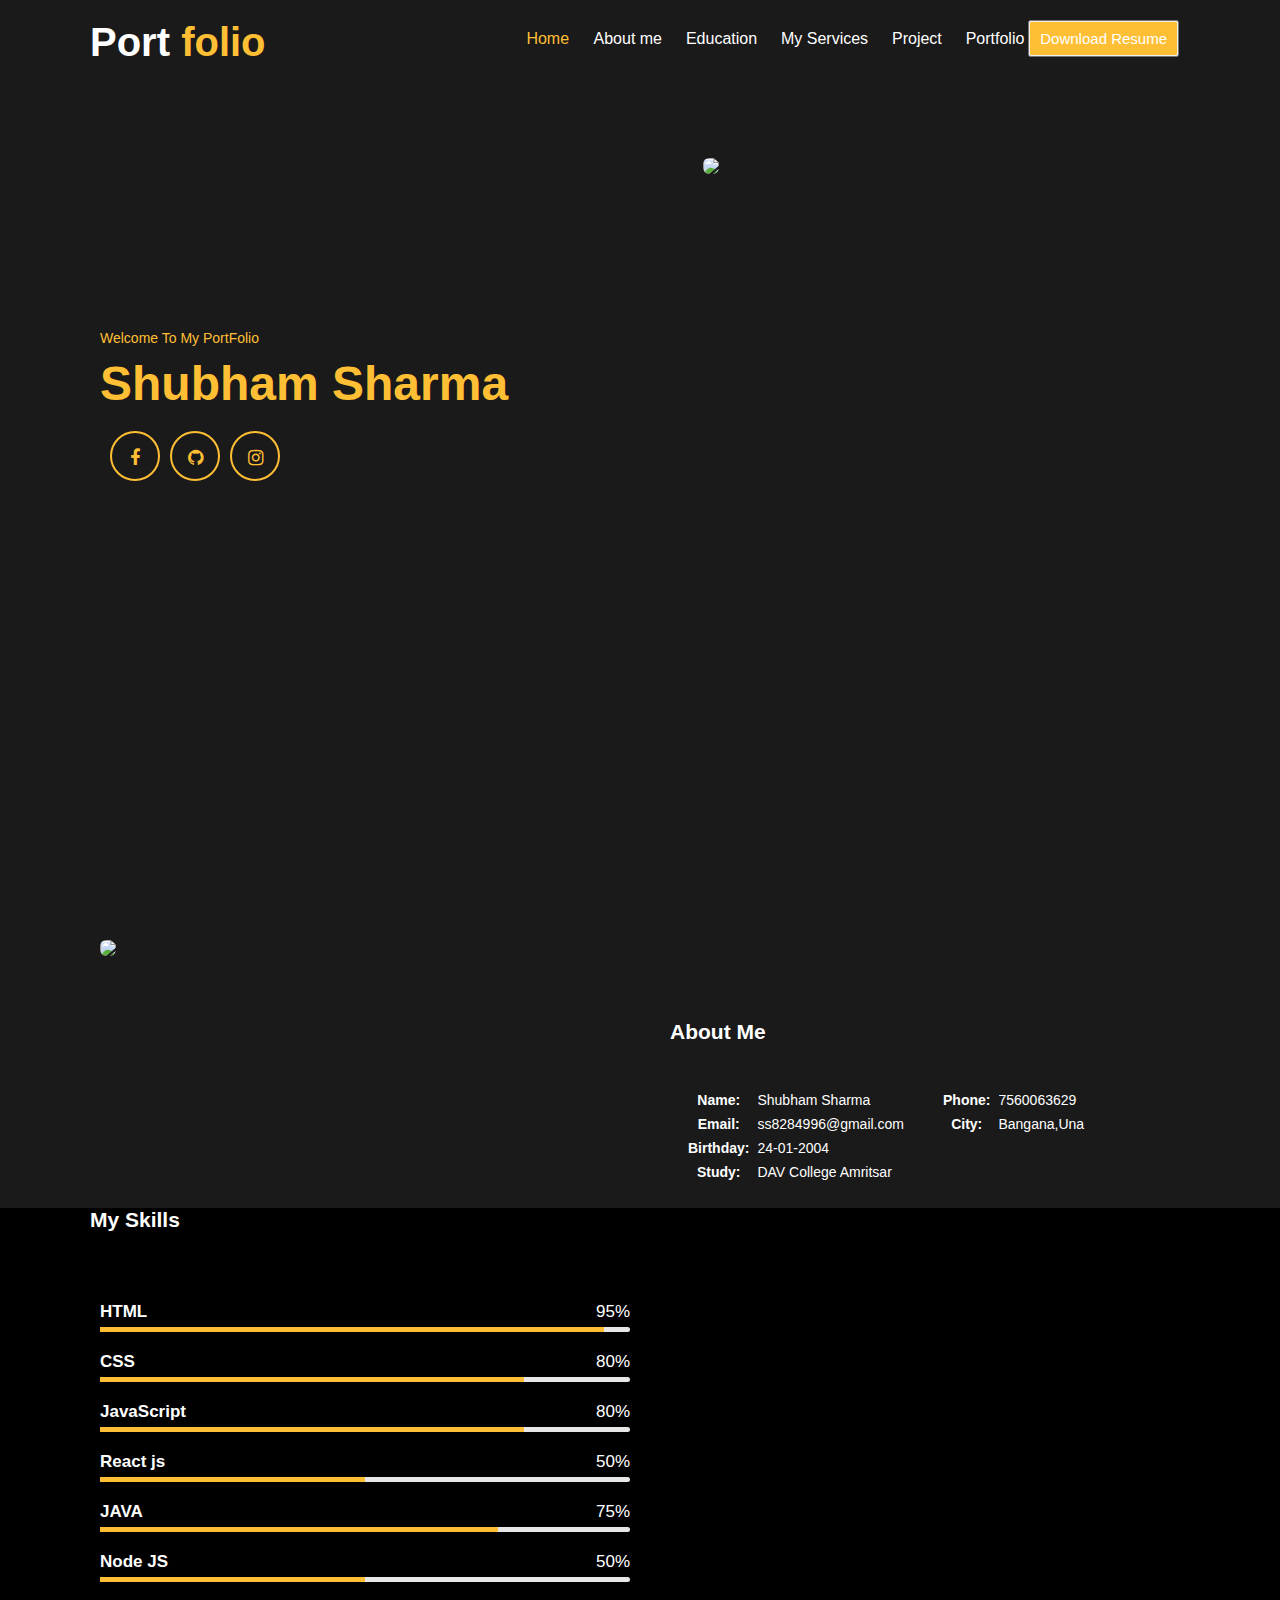
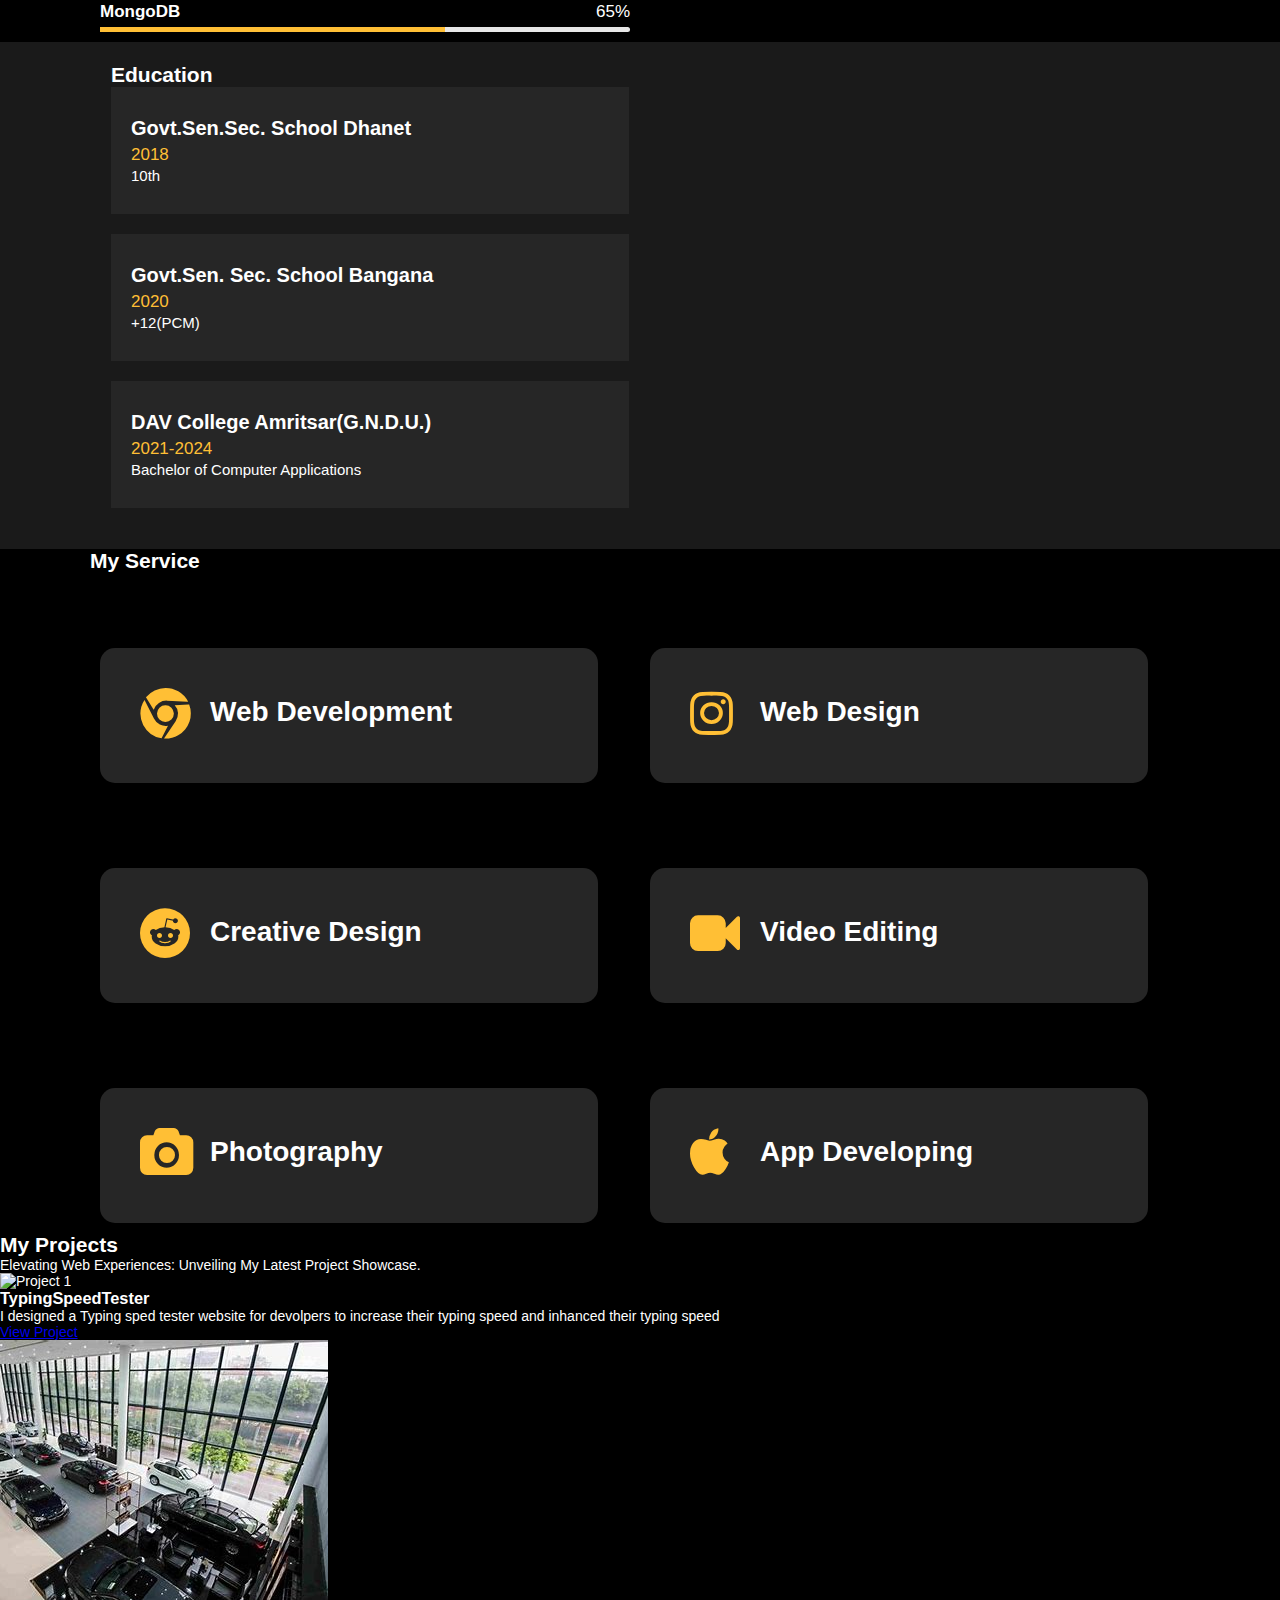
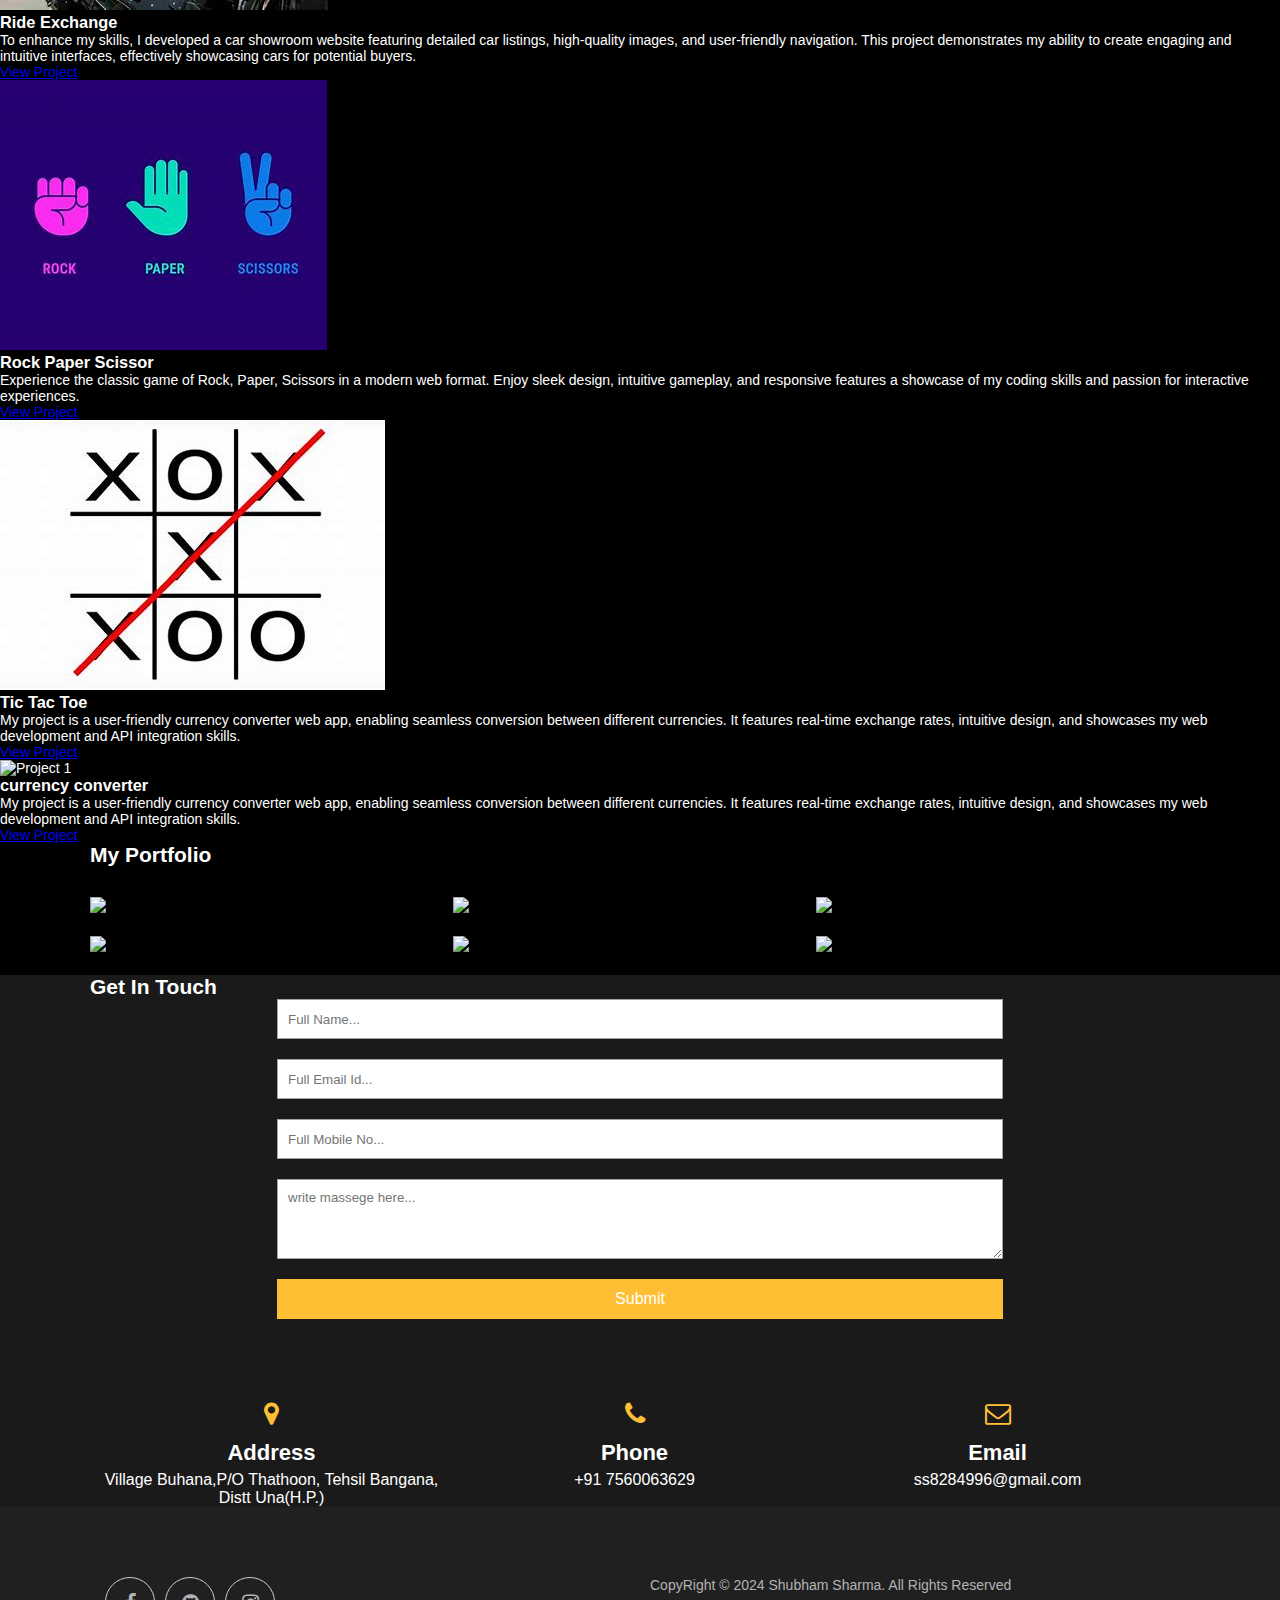
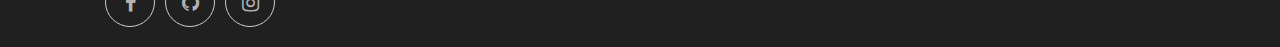
==== index.html @ cc202f61 "Update index.html" ====
<!-----META SECTION----->
 <!DOCTYPE html>
 <html>
 <head>
 <title>Portfolio(shubham sharma)</title>
 <meta charset="utf-8">
 <meta name="viewport" content="width=device-width, initial-scale=1">
 <link rel="stylesheet" href="https://maxcdn.bootstrapcdn.com/font-awesome/4.7.0/css/font-awesome.min.css">
 <link rel="stylesheet" href="style.css">
 <script type="text/javascript"
        src="https://cdn.jsdelivr.net/npm/@emailjs/browser@4/dist/email.min.js">
</script>
<script type="text/javascript">
   (function(){
      emailjs.init({
        publicKey: "ZuqiHqOyB8k1-xT7g",
      });
   })();
</script>
 </head>
 <body>
    <!-----MENU SECTION------>
<div class="main-panel">
    <div class="container">
      <div class="width-33 logo">Port <span class="span-col">folio</span>
      </div>
      <div class="width-66">
        <nav class="navBar">
          <a href="#">
            <span class="span-col">Home</span>
          </a>
          <a class="nav-link" data-target="page1" href="#">About me</a>
          <a class="nav-link" data-target="page2" href="#">Education</a>
          <a class="nav-link" data-target="page5" href="#">My Services</a>
         <a class="nav-link" data-target="page6" href="#">Project</a>
          <a class="nav-link" data-target="page4" href="#">Portfolio</a>
         <button> <a href=".\F:\Picture\My Resume[shubham sharma].pdf" class="download-button" download>Download Resume</a></button>
        </nav>
      </div>
    </div>
    <!------MAIN BANNERR------>
<div class="container ">
    <div class="width-50">
      <div class="banner-section">
        <span class="span-col">Welcome To My PortFolio</span>
     <h1> <span class="span-col">Shubham Sharma</span> </h1>
        
        <a href="https://www.facebook.com/profile.php?id=100023340544667">
            <i class="fa fa-facebook"></i>
          </a>
          <a href="https://github.com/shubhsharma2004">
              <i class="fa fa-github"></i>
          </a>
          <a href="https://www.instagram.com/shubham._.pandit/">
            <i class="fa fa-instagram"></i>
          </a>
      </div>
    </div>
    <div class="width-50">
      <img src="./c:/Users/shubham pandit/OneDrive/Pictures/1718864117754.jpg">
    </div>
  </div>
  </div>
  <!------ABOUT US SECTION------>
<div class="main-section bg-lightgrey">
  <div class="page" id="page3"></div>
    <div class="container">
      <div class="width-50">
        <img src="https://www.hostinger.com/tutorials/wp-content/uploads/sites/2/2022/04/web-developer-portfolio.webp" class="about-img">
      </div>
      <div class="width-50">
        <div class="about-us" id="page1">
          <h2 class="heading-text">About Me</h2>
          <div class="width-50 mt-20">
            <table cellspacing="8" cellpadding="8">
              <tr>
                <th>Name:</th>
                <td>Shubham Sharma</td>
              </tr>
              <tr>
                <th>Email:</th>
                <td> ss8284996@gmail.com</td>
              </tr>
              <tr>
                <th>Birthday:</th>
                <td> 24-01-2004</td>
              </tr>
              <tr>
                <th>Study:</th>
                <td>DAV College Amritsar</td>
              </tr>
            </table>
          </div>
          <div class="width-50 mt-20">
            <table cellspacing="8" cellpadding="8">
              <tr>
                <th>Phone:</th>
                <td> 7560063629</td>
              </tr>
              <tr>
                <th>City:</th>
                <td>Bangana,Una</td>
              </tr>
            </table>
          </div>
        </div>
      </div>
    </div>
  </div>
  <!------SKILL SECTION------>
<div class="main-section">
    <div class="container">
      <h2 class="heading-text">My Skills</h2>
      <div class="width-50">
        <div class="skill">
          <b>HTML</b>
          <span>95%</span>
          <div>
            <span style="width:95%"></span>
          </div>
        </div>
        <div class="skill">
          <b>CSS</b>
          <span>80%</span>
          <div>
            <span style="width:80%"></span>
          </div>
        </div>
        <div class="skill">
          <b>JavaScript</b>
          <span>80%</span>
          <div>
            <span style="width:80%"></span>
          </div>
        </div>
        <div class="skill">
          <b>React js</b>
          <span>50%</span>
          <div>
            <span style="width:50%"></span>
          </div>
        </div>
        <div class="skill">
            <b>JAVA</b>
            <span>75%</span>
            <div>
              <span style="width:75%"></span>
            </div>
        </div>
        <div class="skill">
            <b>Node JS</b>
            <span>50%</span>
            <div>
              <span style="width:50%"></span>
            </div>
        </div>
        <div class="skill">
            <b>MongoDB</b>
            <span>65%</span>
            <div>
              <span style="width:65%"></span>
            </div>
      </div>
      </div>
    </div>
  <!------EDUCATION SECTION------>
<div class="main-section bg-lightgrey">
  <div class="page" id="page2"></div>
  <div class="container">
      <div class="edu-exp">
        <h2 class="heading-text">Education</h2>
        <div class="experience-list">
          <div class="experience-content">
            <h2>Govt.Sen.Sec. School Dhanet</h2>
            <h3>2018</h3>
            <p> 10th</p>
          </div>
        </div>
        <div class="experience-list">
          <div class="experience-content">
            <h2>Govt.Sen. Sec. School Bangana</h2>
            <h3>2020</h3>
            <p>+12(PCM)</p>
          </div>
        </div>
        <div class="experience-list">
          <div class="experience-content">
            <h2>DAV College Amritsar(G.N.D.U.)</h2>
            <h3>2021-2024</h3>
            <p>Bachelor of Computer Applications</p>
          </div>
        </div>
          </div>
          </div>
          </div>
  <!------SERVICE SECTION------>
  <div class="main-section">
    <div class="page" id="page5"></div>
    <div class="container">
      <h2 class="heading-text">My Service</h2>
      <div class="width-50">
        <div class="service-list">
          <i class="fa fa-chrome"></i>
          <h3>Web Development</h3>
        </div>
      </div>
      <div class="width-50">
        <div class="service-list">
          <i class="fa fa-instagram"></i>
          <h3>Web Design</h3>
        </div>
      </div>
      <div class="width-50">
        <div class="service-list">
          <i class="fa fa-reddit"></i>
          <h3>Creative Design</h3>
        </div>
      </div>
      <div class="width-50">
        <div class="service-list">
          <i class="fa fa-video-camera"></i>
          <h3>Video Editing</h3>
        </div>
      </div>
      <div class="width-50">
        <div class="service-list">
          <i class="fa fa-camera"></i>
          <h3>Photography</h3>
        </div>
      </div>
      <div class="width-50">
        <div class="service-list">
          <i class="fa fa-apple"></i>
          <h3>App Developing</h3>
        </div>
      </div>
    </div>
  </div>
  </div>
  <!------project------>

  <!-- Project Section Starts -->
  <section id="project">
   <div class="page" id="page6"></div>
    <h2 class="heading">My Projects</h2>
    <div class="section-intro"><p>Elevating Web Experiences: Unveiling My Latest Project Showcase.</p></div>
    <div class="projects-container">
        <div class="project">
            <img src="https://th.bing.com/th/id/OIP.IawGIXGZExxUMV_4w8BwrwHaEL?w=332&h=187&c=7&r=0&o=5&dpr=1.5&pid=1.7" alt="Project 1">
            <div class="project-info">
                <h3>TypingSpeedTester</h3>
                <p>I designed a Typing sped tester website for devolpers to increase their typing speed and inhanced their typing speed</p>
                <a href="https://shubhsharma2004.github.io/TypingSpeedTester/" target="_blank" class="project-link">View Project</a>
              </div>
            </div>
            <div class="project">
                <img src="[data-uri]" alt="Project 1">
                <div class="project-info">
                    <h3>Ride Exchange</h3>
                    <p>To enhance my skills, I developed a car showroom website featuring detailed car listings, high-quality images, and user-friendly navigation. This project demonstrates my ability to create engaging and intuitive interfaces, effectively showcasing cars for potential buyers.</p>
                    <a href="https://shubhsharma2004.github.io/RideExchange/" target="_blank" class="project-link">View Project</a>
                </div>
              </div>  <div class="project">
                <img src="[data-uri]" alt="Project 1">
                <div class="project-info">
                    <h3>Rock Paper Scissor</h3>
                    <p>Experience the classic game of Rock, Paper, Scissors in  a modern web format. Enjoy sleek design, intuitive gameplay, and responsive  features a showcase of my coding skills and passion for interactive experiences.</p>
                    <a href="https://shubhsharma2004.github.io/RockPaperScissors/" target="_blank" class="project-link">View Project</a>
                </div>
            </div>
              <div class="project">
                  <img src=" [data-uri]" alt="Project 1">
                  <div class="project-info">
                      <h3>Tic Tac Toe</h3>
                      <p>My project is a user-friendly currency converter web app, enabling seamless conversion between different currencies. It features real-time exchange rates, intuitive design, and showcases my web development and API integration skills.</p>
                      <a href="https://shubhsharma2004.github.io/TicTacToe/" target="_blank" class="project-link">View Project</a>
                  </div>
                </div>
                <div class="project">
                    <img src="https://th.bing.com/th/id/OIP.S0xZEohm-xW4CZBmjNjY7wHaHa?w=186&h=186&c=7&r=0&o=5&dpr=1.5&pid=1.7" alt="Project 1">
                    <div class="project-info">
                        <h3>currency converter</h3>
                        <p>My project is a user-friendly currency converter web app, enabling seamless conversion between different currencies. It features real-time exchange rates, intuitive design, and showcases my web development and API integration skills.</p>
                        <a href="https://shubhsharma2004.github.io/currencyConerter/" target="_blank" class="project-link">View Project</a>
                    </div>
                </div>
            </div>
        
        </section>
    
  


  <!------PORTFOLIO SECTION------>
<div class="main-section">
   <div class="page" id="page4"></div>
    <div class="container" >
      <h2 class="heading-text">My Portfolio</h2>
      <div class="gallery">
        <div class="width-33">
          <img src="c:\Users\shubham pandit\OneDrive\Pictures\Screenshot 2024-06-19 163931.jpg">
        </div>
        <div class="width-33">
          <img src="c:\Users\shubham pandit\OneDrive\Pictures\Screenshot 2024-06-19 163451.jpg">
        </div>
        <div class="width-33">
          <img src="c:\Users\shubham pandit\OneDrive\Pictures\Screenshot 2024-06-19 162502.jpg">
        </div>
        <div class="width-33">
          <img src="c:\Users\shubham pandit\OneDrive\Pictures\Screenshot 2024-06-19 162410.jpg">
        </div>
        <div class="width-33">
          <img src="c:\Users\shubham pandit\OneDrive\Pictures\Screenshot 2024-06-19 162331.jpg">
        </div>
        <div class="width-33">
          <img src="c:\Users\shubham pandit\OneDrive\Pictures\Screenshot 2024-06-19 164321.jpg">
        </div>
      </div>
    </div>
  </div>
  <!-------------CONTACT US SECTION----------------------->
<div class="main-section contact bg-lightgrey">
    <div class="container">
      <h2 class="heading-text">Get In Touch</h2>
      <div class="width-100">
        <form class="contact-form">
          <input type="text" placeholder="Full Name..." name="name">
          <input  type="email" placeholder="Full Email Id..." name="email">
          <input  type="number" placeholder="Full Mobile No..." name="number">
          <textarea  placeholder="write massege here..." name="massege"></textarea>
          <button  type="submit">Submit</button>
        </form>
      </div>
      <div class="width-33">
        <h3>
          <i class="fa fa-map-marker"></i>
        </h3>
        <h4>Address</h4>
        <p> Village Buhana,P/O Thathoon, Tehsil Bangana, Distt Una(H.P.)</p>
      </div>
      <div class="width-33">
        <h3>
          <i class="fa fa-phone"> </i>
        </h3>
        <h4>Phone</h4>
        <p>+91 7560063629</p>
      </div>
      <div class="width-33">
        <h3>
          <i class="fa fa-envelope-o"></i>
        </h3>
        <h4>Email</h4>
        <p>ss8284996@gmail.com</p> 
      </div>
    </div>
  </div>
  <!------FOOTER SECTION------>
<div class="footer">
    <div class="container">
      <div class="footer-sect social-icon width-50">
        <a href="https://www.facebook.com/profile.php?id=100023340544667">
          <i class="fa fa-facebook"></i>
        </a>
        <a href="https://github.com/shubhsharma2004">
            <i class="fa fa-github"></i>
        </a>
        <a href="https://www.instagram.com/shubham._.pandit/">
          <i class="fa fa-instagram"></i>
        </a>
      </div>
      <div class="footer-sect mt-20 width-50">CopyRight © 2024 Shubham Sharma. All Rights Reserved</div>
    </div>
  </div>
  <script src="script.js"></script>

</body>
</html>
---- style.css ----
/*****COMMON CSS SECTION*****/
* {
	box-sizing: border-box;
	margin: 0;
	padding: 0;
	-outline: 0;
	font-family: Roboto, sans-serif, arial;
}
html {
    scroll-behavior: smooth;
}

html, body 
	{
	font-size: 14px;
	font-weight: 400;
	background: #000000;
	color: #fff;
}
.container {
	width: 1100px;
	margin: 0px auto;
	display: table;
}
.width-33 {
	width: 33%;
	float: left;
}
.width-66 {
	width: 66%;
	float: left;
}
/*****MENU SECTION*****/
.main-panel {
	width: 100%;
	float: left;
	padding-top: 20px;
	padding-bottom: 50px;
	height: 100vh;
}

.logo {
	font-size: 40px;
	font-weight: 600;
}

.span-col {
	color: #ffbf35;
}

nav {
	float: right;
}

nav a {
	text-decoration: none;
	font-size: 16px;
	font-weight: 500;
	margin-left: 20px;
	color: white;
}  
    .download-button {
        display: inline-block;
        margin: 0px;
        background-color:  #ffbf35;
        color: black 80%;
        padding: 8px 10px;
        text-decoration: none;
        border-radius: 1px;
        border: none;
        font-size:15px;
        cursor: pointer;
        transition: background-color 0.3s ease;
    }

    .download-button:hover {
        background-color: #c70404;
    }

    .download-button a {
        color: black 80%;
        text-decoration: none;
    }

/*****Main BANNER*****/
.width-50 {
    width: 50%;
    float: left;
    padding: 10px;
	margin-top: 30px;
}

.width-50 img {
    width: 100%;
    border-radius: 40%;

}
.banner-section {
	width: 100%;
	float: left;
	margin-top: 25vh;
}
.banner-section h1 {
	font-size: 48px;
	margin-top: 10px;
	font-weight: bolder;
}
.banner-section h2 {
	font-size: 20px;
	line-height: 25px;
	margin-top: 10px;
	font-weight: 400;
}
.banner-section a {
	float: left;
	text-decoration: none;
	font-size: 18px;
	margin-top: 20px;
	border-radius: 50%;
	text-align: center;
	border: 2px solid #ffbf35;
	color: #ffbf35;
	margin-left: 10px;
	height: 50px;
	width: 50px;
	line-height: 50px;
}
/*BANNER IMAGE*****/
.main-panel img {
	margin-top: 10%;
	width: 100%;
	margin-left: 10%;
}
/*****SKILL SECTION*****/
.skill {
	margin-top: 30px;
	font-size: 17px;
}

.skill span {
	float: right;
}

.skill div {
	width: 100%;
	float: left;
	margin-top: 5px;
	background: #e7e7e7;
	border-radius: 10px;
}

.skill div span {
	background: #ffbf35;
	height: 5px;
	float: left;
}

div[role="progressbar"] {
	color: #ffbf35;
	margin-left: 50px;
	margin-bottom: 20px;
	width: 100px;
	;
	height: 100px;
	;
	border-radius: 50%;

	place-items: center;
	display: grid;

	--pgPercentage: var(--value);
	background: radial-gradient(closest-side, black 80%, transparent 0 99.9%, black 0),
		conic-gradient(#ffbf35 calc(var(--pgPercentage) * 1%), #ffe6af 0);

}
/*****EXPERIENCE SECTION*****/
.bg-lightgrey {
	background-color: #1a1a1a;
}
.edu-exp {
	padding: 10px 0px;
	width: 48%;
	margin: 1%;
	float: left;
	padding-left: 10px;
}
.experience-list {
	width: 100%;
	float: left;
	padding: 30px 10px;
	background: #262626;
	margin-bottom: 20px;
}
.experience-content {
	width: 100%;
	float: left;
	margin-left: 10px;
}
.experience-content h2 {

	font-weight: 600;
	margin-bottom: 5px;
	font-size: 20px;
}
.experience-content h3 {
	color: #ffbf35;
	font-weight: 500;
	margin-bottom: 2px;
	font-size: 17px;
}
.experience-content p {
	font-size: 15px;
}
/*SERVICE SECTION*/
.service-list {
	padding: 40px;
	margin-top: 35px;
	background: #262626;
	border-radius: 15px;
	width: 94%;
	float: left;
}

.service-list i {
	font-size: 50px;
	color: #ffbf35;
	width: 70px;
	float: left;
}

.service-list h3 {
	font-size: 28px;
	margin-top: 8px;
	margin-bottom: 15px;
}

.service-list p {
	font-size: 15px;
	line-height: 25px;
}
/*PORTFOLIO SECTION*/
.gallery {
	width: 100%;
	float: left;
	margin-top: 30px;
}
.gallery img {
	height: auto;
	width: 95%;
	margin-bottom: 20px;
}
/*CONTACT US SECTION*/
.contact form {
	width: 66%;
	margin: 0px auto;
}
.contact input,
textarea {
	width: 100%;
	float: left;
	margin-bottom: 20px;
	height: 40px;
	padding: 10px;
	border: 1px solid #a1a1a1;
}
.contact textarea {
	height: 80px;
}
.contact button {
	width: 100%;
	float: left;
	margin-bottom: 20px;
	height: 40px;
	padding: 10px;
	background: #ffbf35;
	color: #fff;
	border: none;
	font-size: 16px;
}
.contact h3 {
	font-size: 26px;
	text-align: center;
	margin-top: 60px;
	color: #ffbf35;
}
.contact h4 {
	font-size: 22px;
	text-align: center;
	margin-top: 10px;
}
.contact p {
	text-align: center;
	font-size: 16px;
	margin-top: 5px;
}
/*****FOOTER SECTION*****/
.footer {
	background-color: #202020;
	padding: 30px 0px 10px 0px;
	width: 100%;
	float: left;
}
.footer-sect {
	color: #b3b3b3;
}
.footer-sect a {
	color: #b3b3b3;
	margin-left: 5px;
	text-decoration: none;
	font-size: 18px;
	text-align: center;
}
.social-icon a i {
	width: 50px;
	height: 50px;
	border: 1px solid #cdcdcd;
	line-height: 50px;
	font-size: 20px;
	border-radius: 50%;
}
.page {
	display: none;
}
.page.active {
	display: block;
}
.navbar {
	display: flex;
	gap: 10px;
}
nav .navbar a {
	cursor: pointer;
	text-decoration: none;
	padding: 10px;
	background-color: #ddd;
	border: 1px solid #ccc;
}
.about-us{
	margin-top: 80px;
	margin-left: 20px;
}
  @media(max-width:700px){
    html{
        font-size: 48%;
    }
}
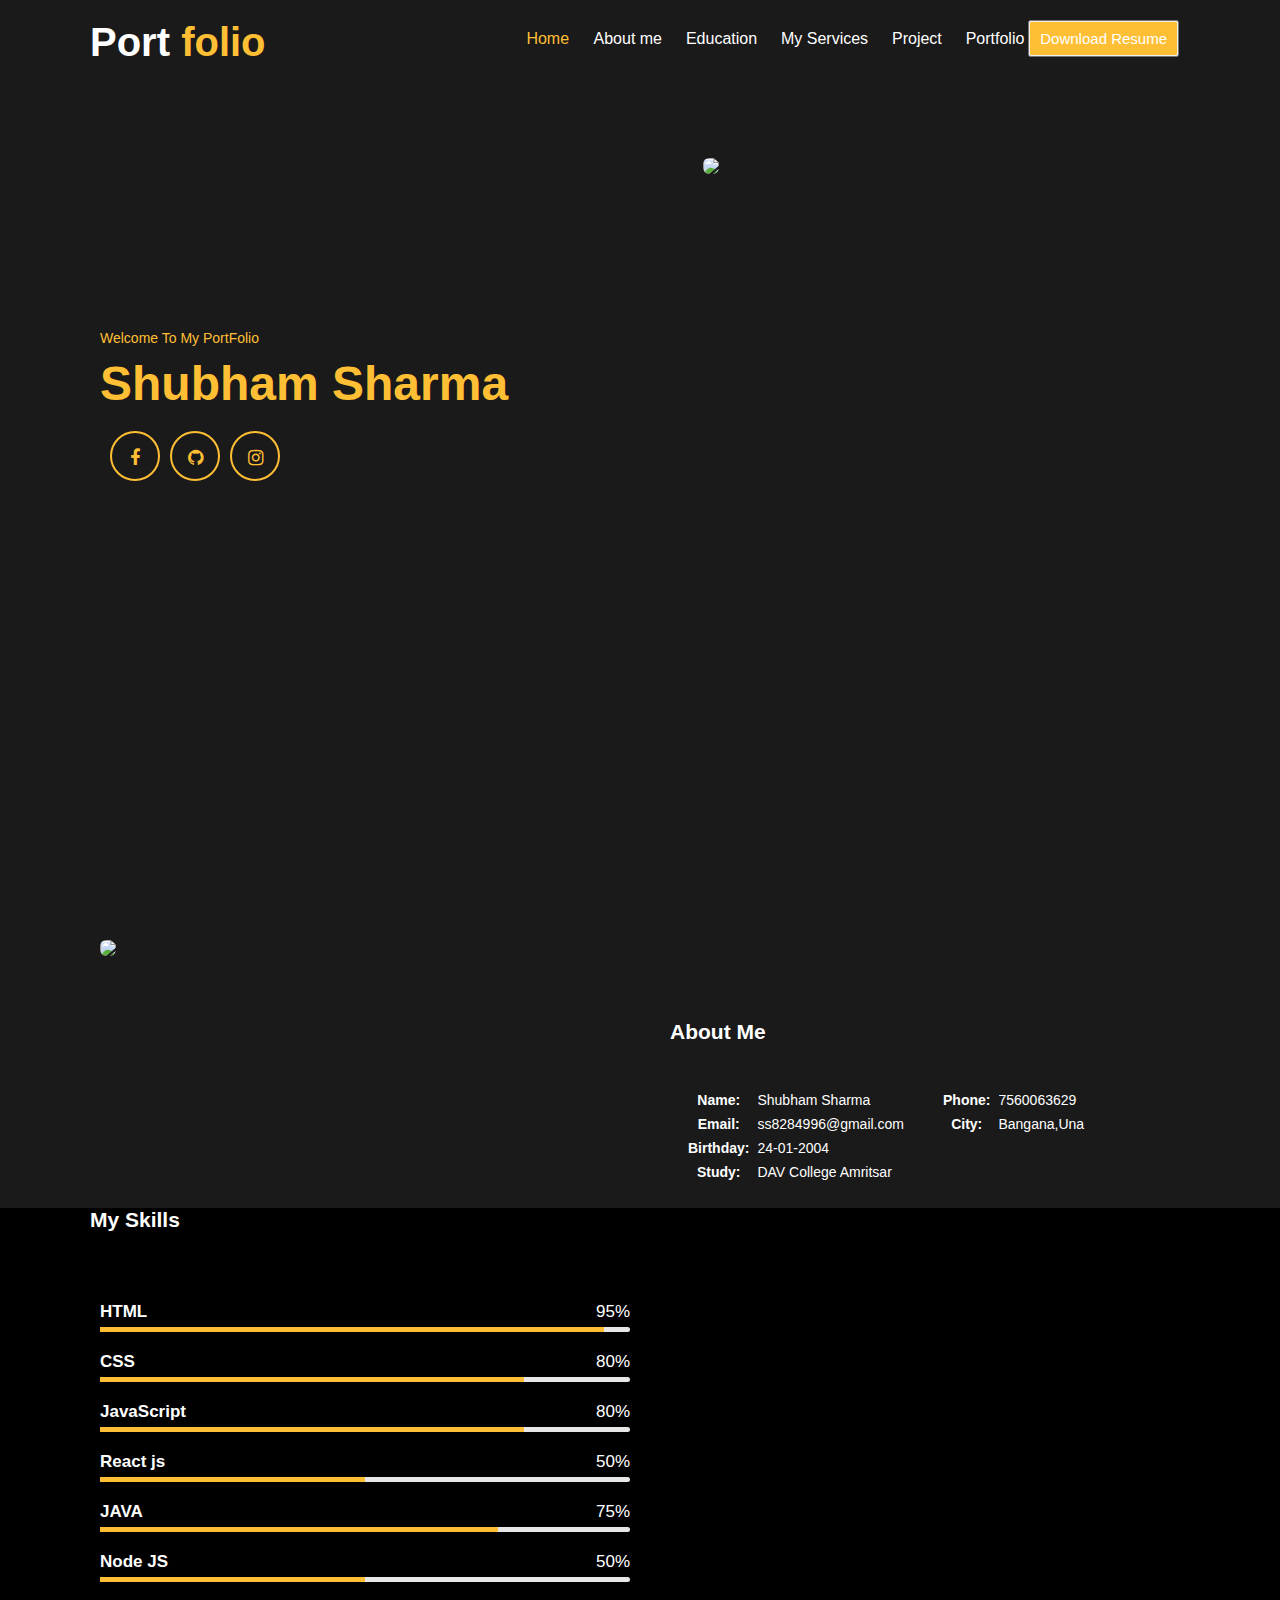
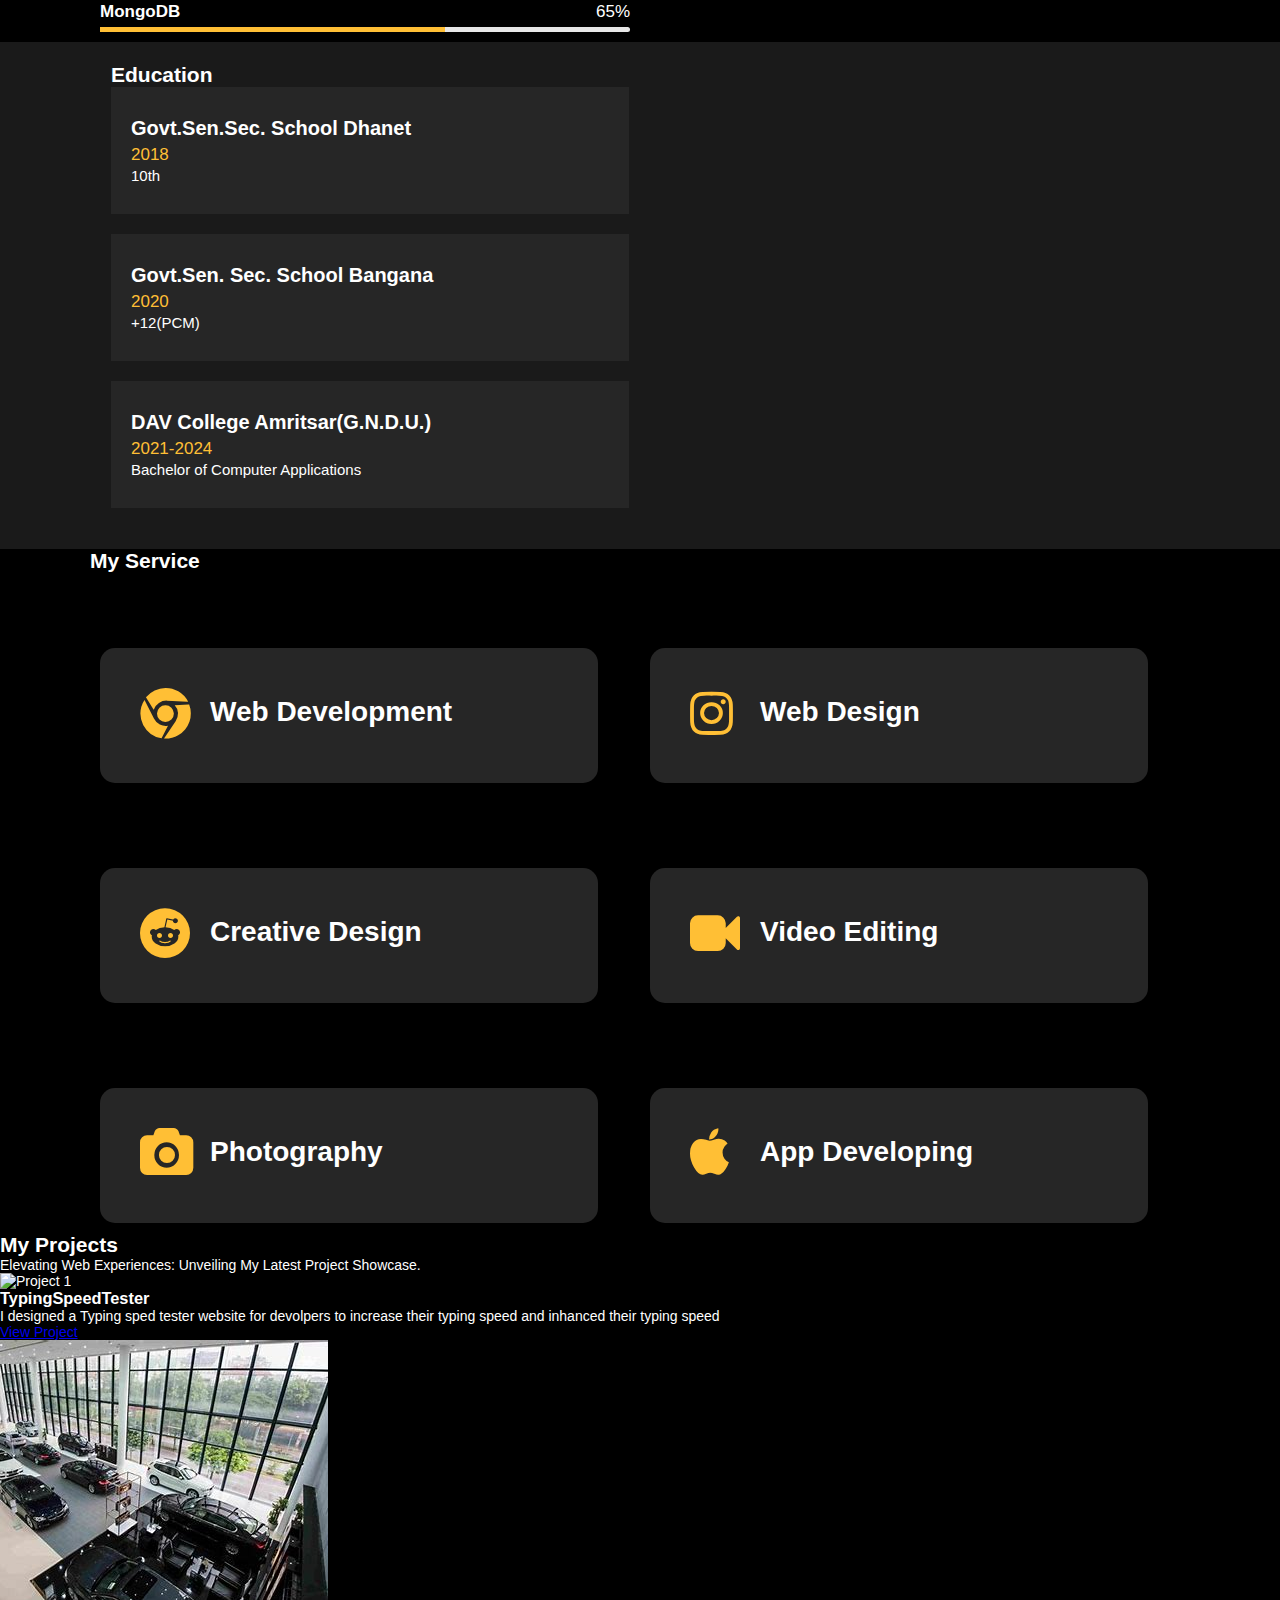
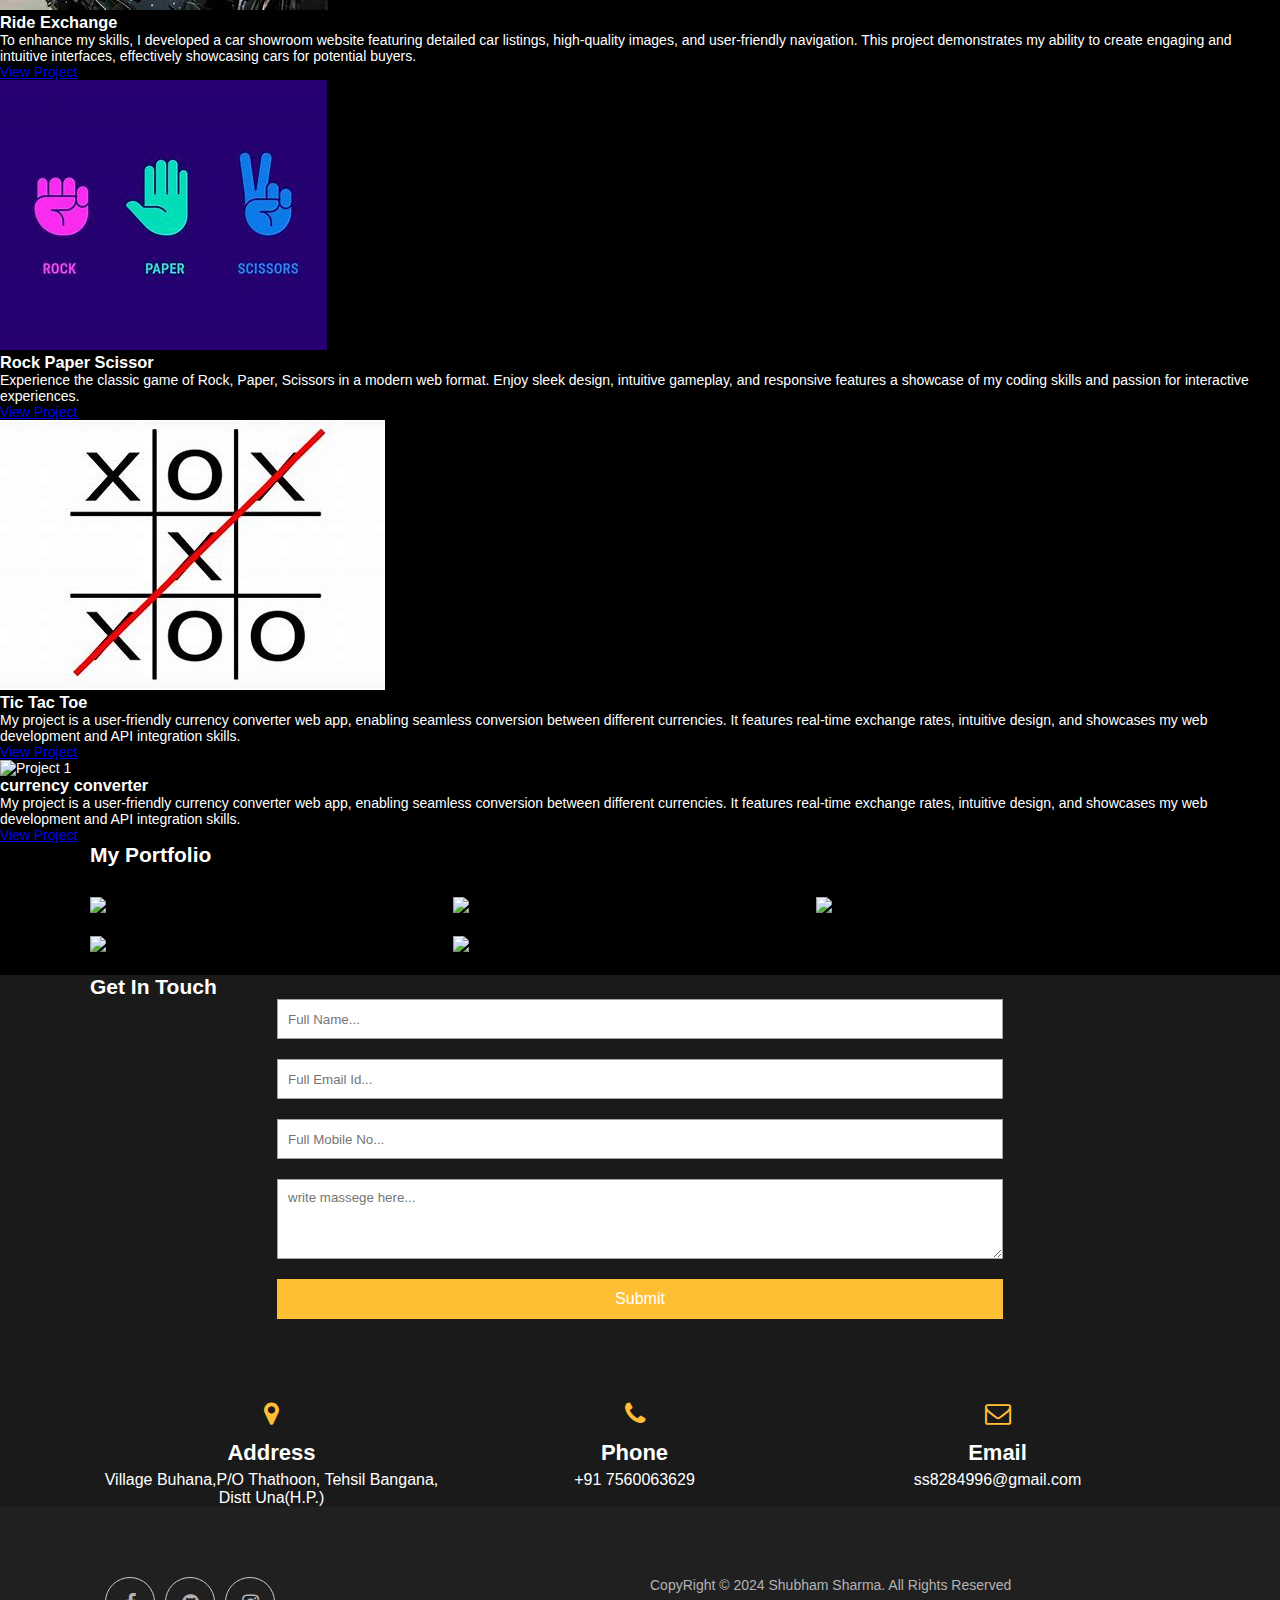
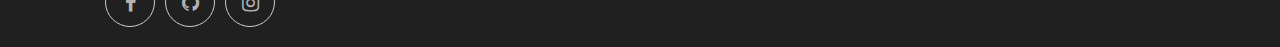
==== commit 3d6c6013: "Update index.html" ====
--- a/index.html
+++ b/index.html
@@ -34,7 +34,7 @@
           <a class="nav-link" data-target="page5" href="#">My Services</a>
          <a class="nav-link" data-target="page6" href="#">Project</a>
           <a class="nav-link" data-target="page4" href="#">Portfolio</a>
-         <button> <a href=".\F:\Picture\My Resume[shubham sharma].pdf" class="download-button" download>Download Resume</a></button>
+         <button> <a href="resume.docx" class="download-button" download>Download Resume</a></button>
         </nav>
       </div>
     </div>
@@ -57,7 +57,7 @@
       </div>
     </div>
     <div class="width-50">
-      <img src="./c:/Users/shubham pandit/OneDrive/Pictures/1718864117754.jpg">
+     <img src="Images/homeImage.jpg">
     </div>
   </div>
   </div>
@@ -298,22 +298,19 @@
       <h2 class="heading-text">My Portfolio</h2>
       <div class="gallery">
         <div class="width-33">
-          <img src="c:\Users\shubham pandit\OneDrive\Pictures\Screenshot 2024-06-19 163931.jpg">
-        </div>
-        <div class="width-33">
-          <img src="c:\Users\shubham pandit\OneDrive\Pictures\Screenshot 2024-06-19 163451.jpg">
-        </div>
-        <div class="width-33">
-          <img src="c:\Users\shubham pandit\OneDrive\Pictures\Screenshot 2024-06-19 162502.jpg">
-        </div>
-        <div class="width-33">
-          <img src="c:\Users\shubham pandit\OneDrive\Pictures\Screenshot 2024-06-19 162410.jpg">
-        </div>
-        <div class="width-33">
-          <img src="c:\Users\shubham pandit\OneDrive\Pictures\Screenshot 2024-06-19 162331.jpg">
-        </div>
-        <div class="width-33">
-          <img src="c:\Users\shubham pandit\OneDrive\Pictures\Screenshot 2024-06-19 164321.jpg">
+          <img src="/Images/img1.jpg">
+        </div>
+        <div class="width-33">
+          <img src="/Images/img2.jpg">
+        </div>
+        <div class="width-33">
+        <img src="/Images/img3.jpg">
+        </div>
+        <div class="width-33">
+          <img src="/Images/img4.jpg">
+        </div>
+        <div class="width-33">
+          <img src="/Images/img5.jpg">
         </div>
       </div>
     </div>
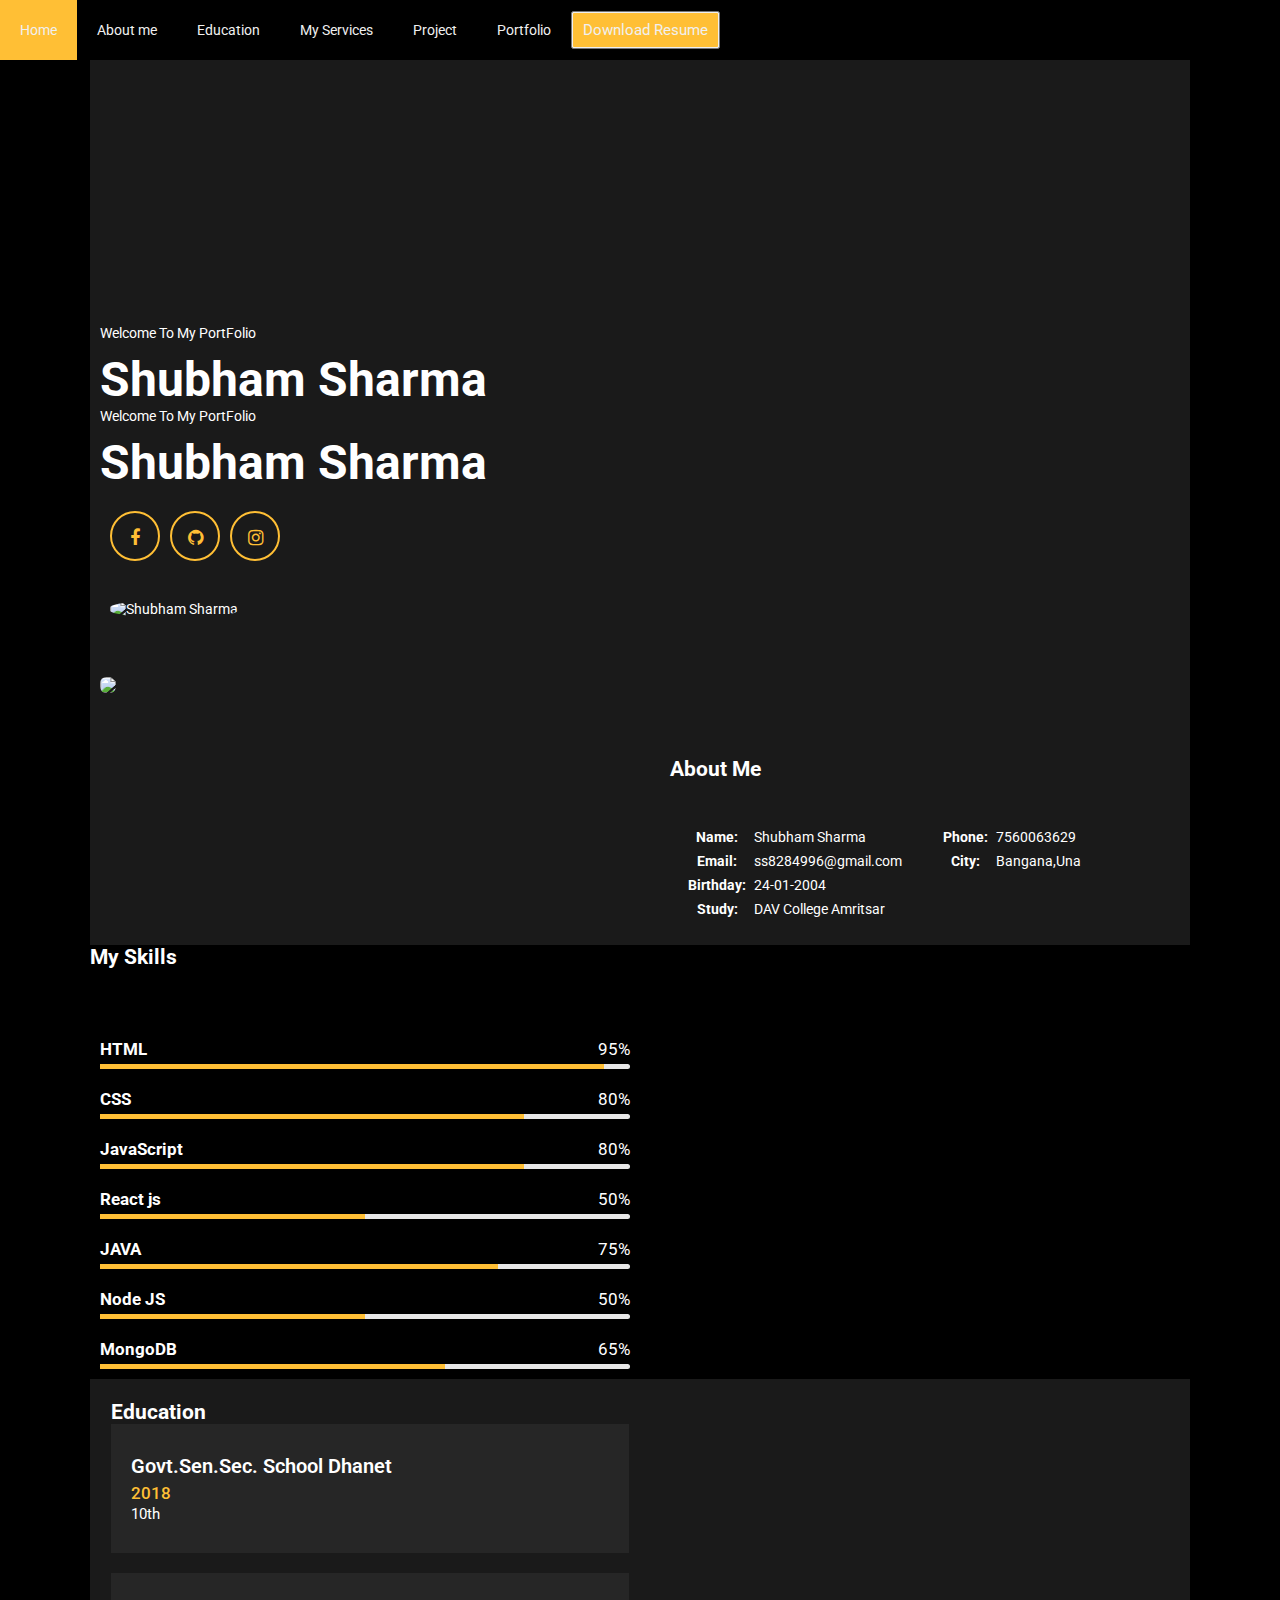
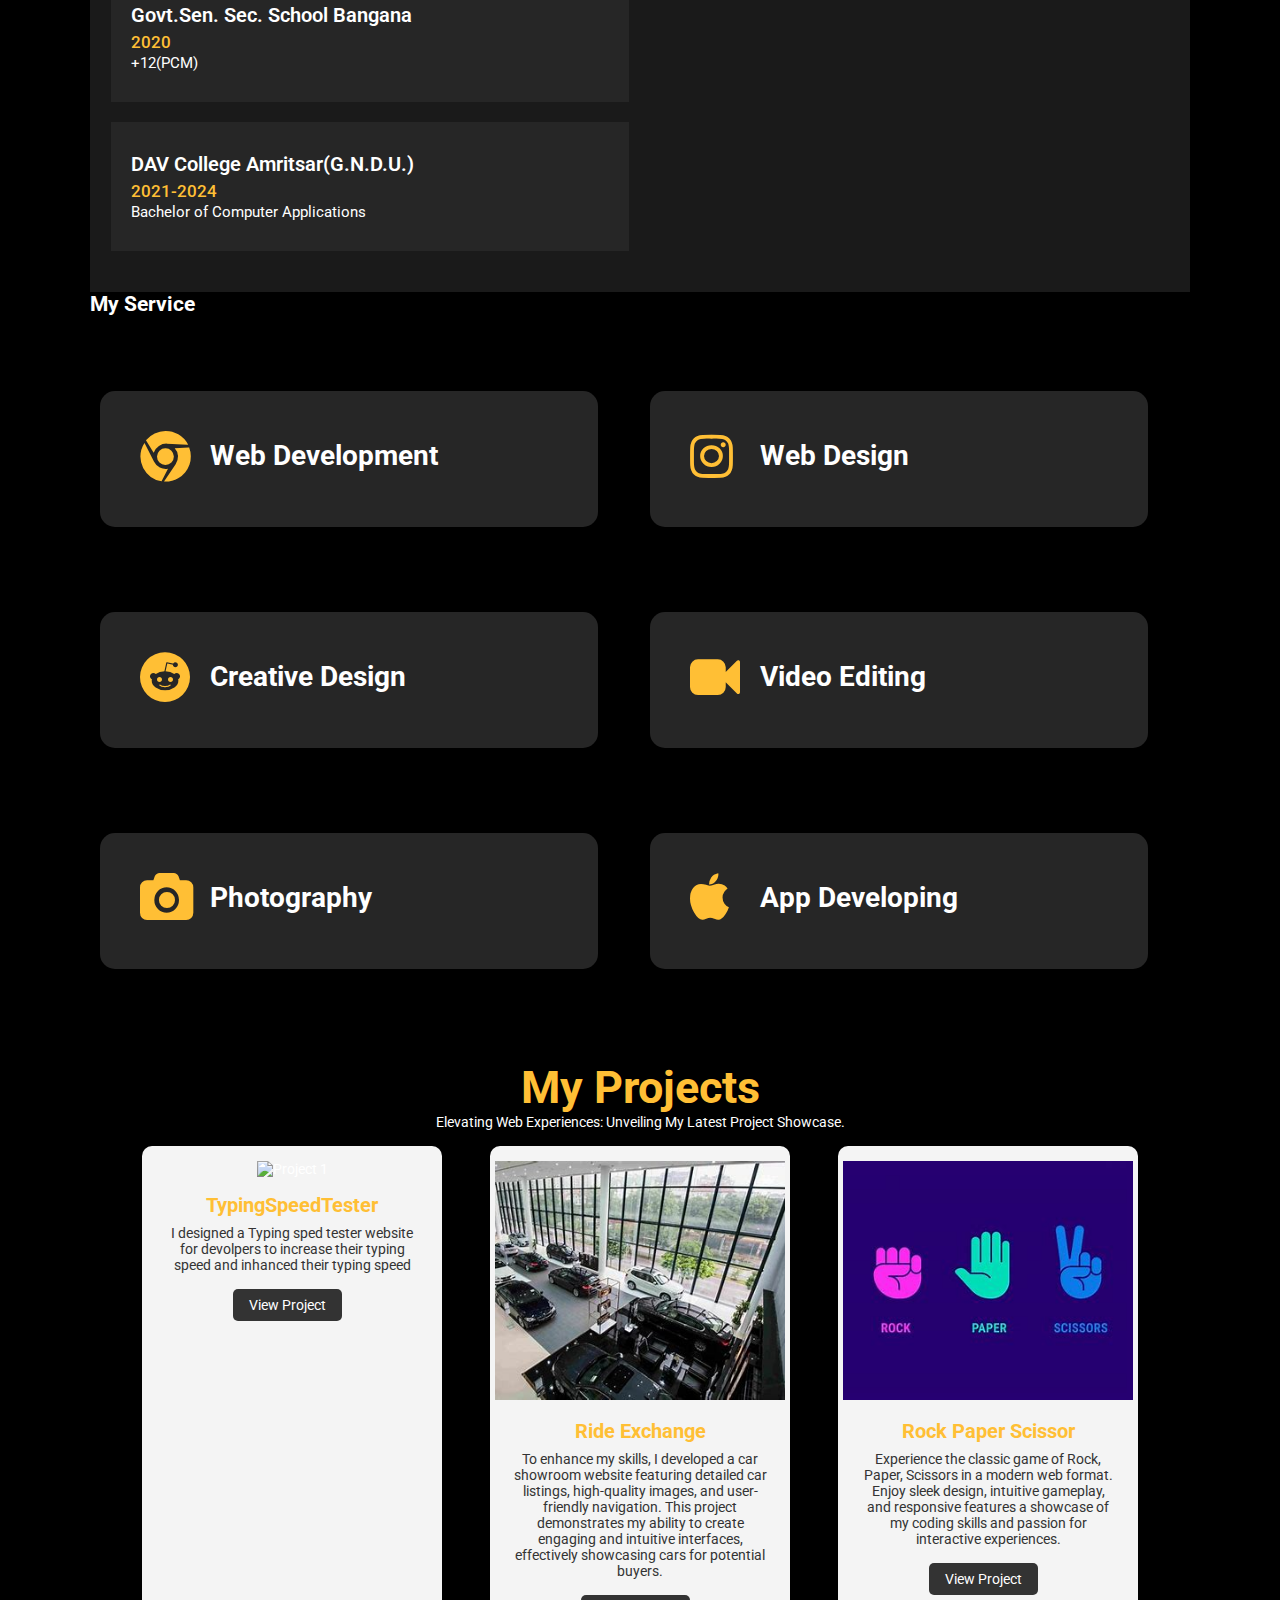
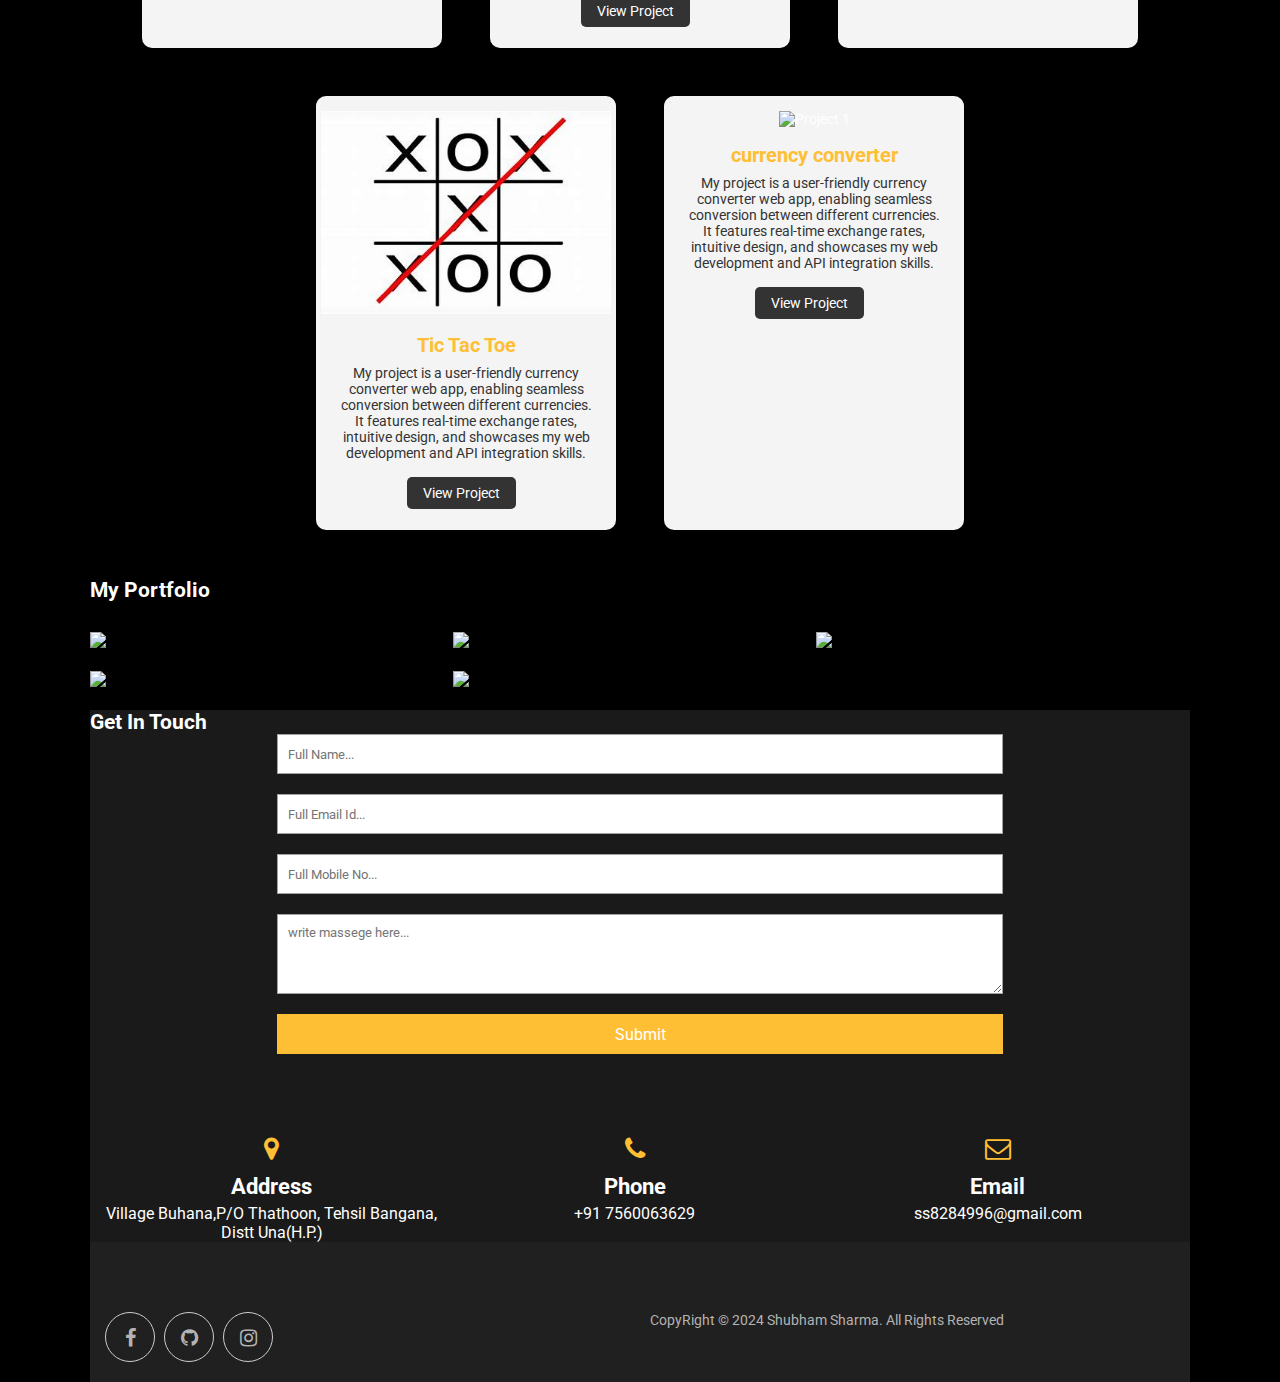
==== commit 670738f4: "Update index.html" ====
--- a/index.html
+++ b/index.html
@@ -2,7 +2,8 @@
  <!DOCTYPE html>
  <html>
  <head>
- <title>Portfolio(shubham sharma)</title>
+ <title>Shubham Sharma</title>
+ <link rel="icon" href="Images/resume.png" type="image/x-icon">
  <meta charset="utf-8">
  <meta name="viewport" content="width=device-width, initial-scale=1">
  <link rel="stylesheet" href="https://maxcdn.bootstrapcdn.com/font-awesome/4.7.0/css/font-awesome.min.css">
@@ -20,47 +21,49 @@
  </head>
  <body>
     <!-----MENU SECTION------>
-<div class="main-panel">
-    <div class="container">
-      <div class="width-33 logo">Port <span class="span-col">folio</span>
-      </div>
-      <div class="width-66">
-        <nav class="navBar">
-          <a href="#">
-            <span class="span-col">Home</span>
-          </a>
+<nav>   
+          <input type="checkbox" id="sidebar-active">
+          <label for="sidebar-active" class="open-sidebar-button">
+            <svg xmlns="http://www.w3.org/2000/svg" height="32px" viewBox="0 -960 960 960" width="32px" fill="#e8eaed"><path d="M120-240v-80h720v80H120Zm0-200v-80h720v80H120Zm0-200v-80h720v80H120Z"/></svg>
+            </label>
+          <label id="overlay" for="sidebar-active"></label>
+          <div class="links-container">
+          <label for="sidebar-active" class="close-sidebar-button">
+            <svg xmlns="http://www.w3.org/2000/svg" height="32px" viewBox="0 -960 960 960" width="32px" fill="#e8eaed"><path d="m256-200-56-56 224-224-224-224 56-56 224 224 224-224 56 56-224 224 224 224-56 56-224-224-224 224Z"/></svg>
+          </label>
+          <a  class="nav-link" href="#" class="home-link">Home </a>
           <a class="nav-link" data-target="page1" href="#">About me</a>
           <a class="nav-link" data-target="page2" href="#">Education</a>
           <a class="nav-link" data-target="page5" href="#">My Services</a>
-         <a class="nav-link" data-target="page6" href="#">Project</a>
+          <a class="nav-link" data-target="page6" href="#">Project</a>
           <a class="nav-link" data-target="page4" href="#">Portfolio</a>
          <button> <a href="resume.docx" class="download-button" download>Download Resume</a></button>
+         </div>
         </nav>
-      </div>
-    </div>
     <!------MAIN BANNERR------>
-<div class="container ">
+ <div class="container ">
     <div class="width-50">
       <div class="banner-section">
         <span class="span-col">Welcome To My PortFolio</span>
      <h1> <span class="span-col">Shubham Sharma</span> </h1>
-        
-        <a href="https://www.facebook.com/profile.php?id=100023340544667">
-            <i class="fa fa-facebook"></i>
-          </a>
-          <a href="https://github.com/shubhsharma2004">
-              <i class="fa fa-github"></i>
-          </a>
-          <a href="https://www.instagram.com/shubham._.pandit/">
-            <i class="fa fa-instagram"></i>
-          </a>
-      </div>
-    </div>
-    <div class="width-50">
-     <img src="Images/homeImage.jpg">
-    </div>
-  </div>
-  </div>
+        <span class="span-col">Welcome To My PortFolio</span>
+        <h1><span class="span-col">Shubham Sharma</span></h1>
+        <div class="social-icons">
+            <a href="https://www.facebook.com/profile.php?id=100023340544667">
+                <i class="fa fa-facebook"></i>
+            </a>
+            <a href="https://github.com/shubhsharma2004">
+                <i class="fa fa-github"></i>
+            </a>
+            <a href="https://www.instagram.com/shubham._.pandit/">
+                <i class="fa fa-instagram"></i>
+            </a>
+        </div>
+    </div>
+    <div class="image-section width-50">
+        <img src="Images/homeImage.jpg" alt="Shubham Sharma">
+    </div>
+</div>
   <!------ABOUT US SECTION------>
 <div class="main-section bg-lightgrey">
   <div class="page" id="page3"></div>
@@ -298,19 +301,19 @@
       <h2 class="heading-text">My Portfolio</h2>
       <div class="gallery">
         <div class="width-33">
-          <img src="/Images/img1.jpg">
-        </div>
-        <div class="width-33">
-          <img src="/Images/img2.jpg">
-        </div>
-        <div class="width-33">
-        <img src="/Images/img3.jpg">
-        </div>
-        <div class="width-33">
-          <img src="/Images/img4.jpg">
-        </div>
-        <div class="width-33">
-          <img src="/Images/img5.jpg">
+          <img src="Images/img1.jpg">
+        </div>
+        <div class="width-33">
+          <img src="Images/img2.jpg">
+        </div>
+        <div class="width-33">
+        <img src="Images/img3.jpg">
+        </div>
+        <div class="width-33">
+          <img src="Images/img4.jpg">
+        </div>
+        <div class="width-33">
+          <img src="Images/img5.jpg">
         </div>
       </div>
     </div>
--- a/style.css
+++ b/style.css
@@ -1,4 +1,10 @@
 /*****COMMON CSS SECTION*****/
+@import url('https://fonts.googleapis.com/css2?family=Roboto:ital,wght@0,100;0,300;0,400;0,500;0,700;0,900;1,100;1,300;1,400;1,500;1,700;1,900&display=swap');
+:root{
+	--color-1:#000000;
+	--text-color:#f0f0f0;
+	--accent-color:#ffbf35;
+}
 * {
 	box-sizing: border-box;
 	margin: 0;
@@ -33,33 +39,54 @@
 /*****MENU SECTION*****/
 .main-panel {
 	width: 100%;
-	float: left;
+	float: right;
 	padding-top: 20px;
 	padding-bottom: 50px;
 	height: 100vh;
 }
-
-.logo {
-	font-size: 40px;
-	font-weight: 600;
-}
-
-.span-col {
+.width-50 {
+    width: 50%;
+    float: left;
+    padding: 10px;
+	margin-top: 30px;
+}
+
+.width-50 img {
+    width: 100%;
+    border-radius: 40%;
+
+}
+.banner-section {
+	width: 100%;
+	float: left;
+	margin-top: 25vh;
+}
+.banner-section h1 {
+	font-size: 48px;
+	margin-top: 10px;
+	font-weight: bolder;
+}
+.banner-section h2 {
+	font-size: 20px;
+	line-height: 25px;
+	margin-top: 10px;
+	font-weight: 400;
+}
+.banner-section a {
+	float: right;
+	text-decoration: none;
+	font-size: 18px;
+	margin-top: 20px;
+	border-radius: 50%;
+	text-align: center;
+	border: 2px solid #ffbf35;
 	color: #ffbf35;
-}
-
-nav {
-	float: right;
-}
-
-nav a {
-	text-decoration: none;
-	font-size: 16px;
-	font-weight: 500;
-	margin-left: 20px;
-	color: white;
-}  
-    .download-button {
+	margin-left: 10px;
+	height: 50px;
+	width: 50px;
+	line-height: 50px;
+}
+ .download-button {
         display: inline-block;
         margin: 0px;
         background-color:  #ffbf35;
@@ -344,4 +371,159 @@
         font-size: 48%;
     }
 }
-  +  
+#project {
+    text-align: center;
+    padding: 2rem 1rem;
+}
+#projects h2 {
+    margin-bottom: 2rem;
+    color: #333;
+}
+.projects-container {
+    display: flex;
+    flex-wrap: wrap;
+    justify-content: center;
+    gap: 1rem;
+}
+.project {
+    background-color: #f4f4f4;
+    border-radius: 10px;
+    box-shadow: 0 2px 5px rgba(0, 0, 0, 0.1);
+    width: 300px;
+    margin: 1rem;
+    overflow: hidden;
+    padding: 5px;
+    transition: transform 0.3s;
+}
+.project img {
+    width: 100%;
+    margin-top: 10px;
+    height: auto;
+}
+.project-info {
+    padding: 1rem;
+    text-align: left;
+}
+.project-info h3 {
+    margin: 0 0 0.5rem 0;
+    color:  #ffbf35;
+    font-size: 20px;
+    text-align: center;
+}
+.project-info p {
+    margin: 0 0 1rem 0;
+    color: #333;
+    text-align: center;
+}
+.project-link {
+    display: inline-block;
+    padding: 0.5rem 1rem;
+    background-color: #333;
+    color: white;
+    margin-left: 70px;
+    text-decoration: none;
+    border-radius: 5px;
+    transition: background-color 0.3s;
+    text-align: center;
+}
+.project-link:hover {
+    background-color: #555;
+}
+.project:hover {
+    transform: translateY(-10px);
+}
+/* Project Section Ends*/
+
+.heading {
+    margin-top: 50px;
+    color:#ffbf35;
+    font-size: 45px;
+}
+.heading {
+    margin-top: 50px;
+    color:#ffbf35;
+    font-size: 45px;
+}
+*{
+	margin:0;
+	padding:0;
+}
+html{
+	font-size:12pt;
+	font-family: popping, 'Segoe UI', Tahoma,sans-serif
+}
+ 
+nav{
+	height:60px;
+	background-color: var(--color-1);
+	display:flex;
+	justify-content: flex-end;
+	align-items:center;
+}
+.links-container{
+	height:100%;
+	width:100%;
+	display:flex;
+	flex-direction: row;
+	align-items: center;
+}
+nav a{
+	height: 100%;
+	padding:0 20px;
+	display:flex;
+	align-items:center;
+    text-decoration: none;
+	color: var(--text-color);
+}
+nav a:hover{
+	background-color: var(--accent-color);
+}
+nav .home-link{
+	margin-right: auto;
+}
+nav svg{
+	fill: var(-text-color);
+}
+#sidebar-active{
+	display: none;
+}
+.open-sidebar-button,.close-sidebar-button{
+	display: none;
+}
+@media(max-width :500px){
+	.links-container{
+		flex-direction:column;
+		align-items:flex-start;
+		position:fixed;
+		top:0;
+		right:-100%;
+		z-index:10;
+		width:300px;
+		background-color: var(--color-1);
+		box-shadow: -5px 0 5px rgba(0, 0, 0, 0.25);
+		transition:1s ease-out;
+	}
+	nav a{
+		box-sizing: border-box;
+		height:auto;
+		width:100%;
+		padding:20px 30px;
+		justify-content: flex-start;
+	}
+	.open-sidebar-button,.close-sidebar-button{
+		padding:20px;
+		display:block;
+	}
+	#sidebar-active:checked ~ .links-container{
+		right: 0;
+	}
+	#sidebar-active:checked~ #overlay{
+		height:100%;
+		width:100%;
+		position:fixed;
+		top:0;
+		left:0;
+		z-index:9;
+	}
+}
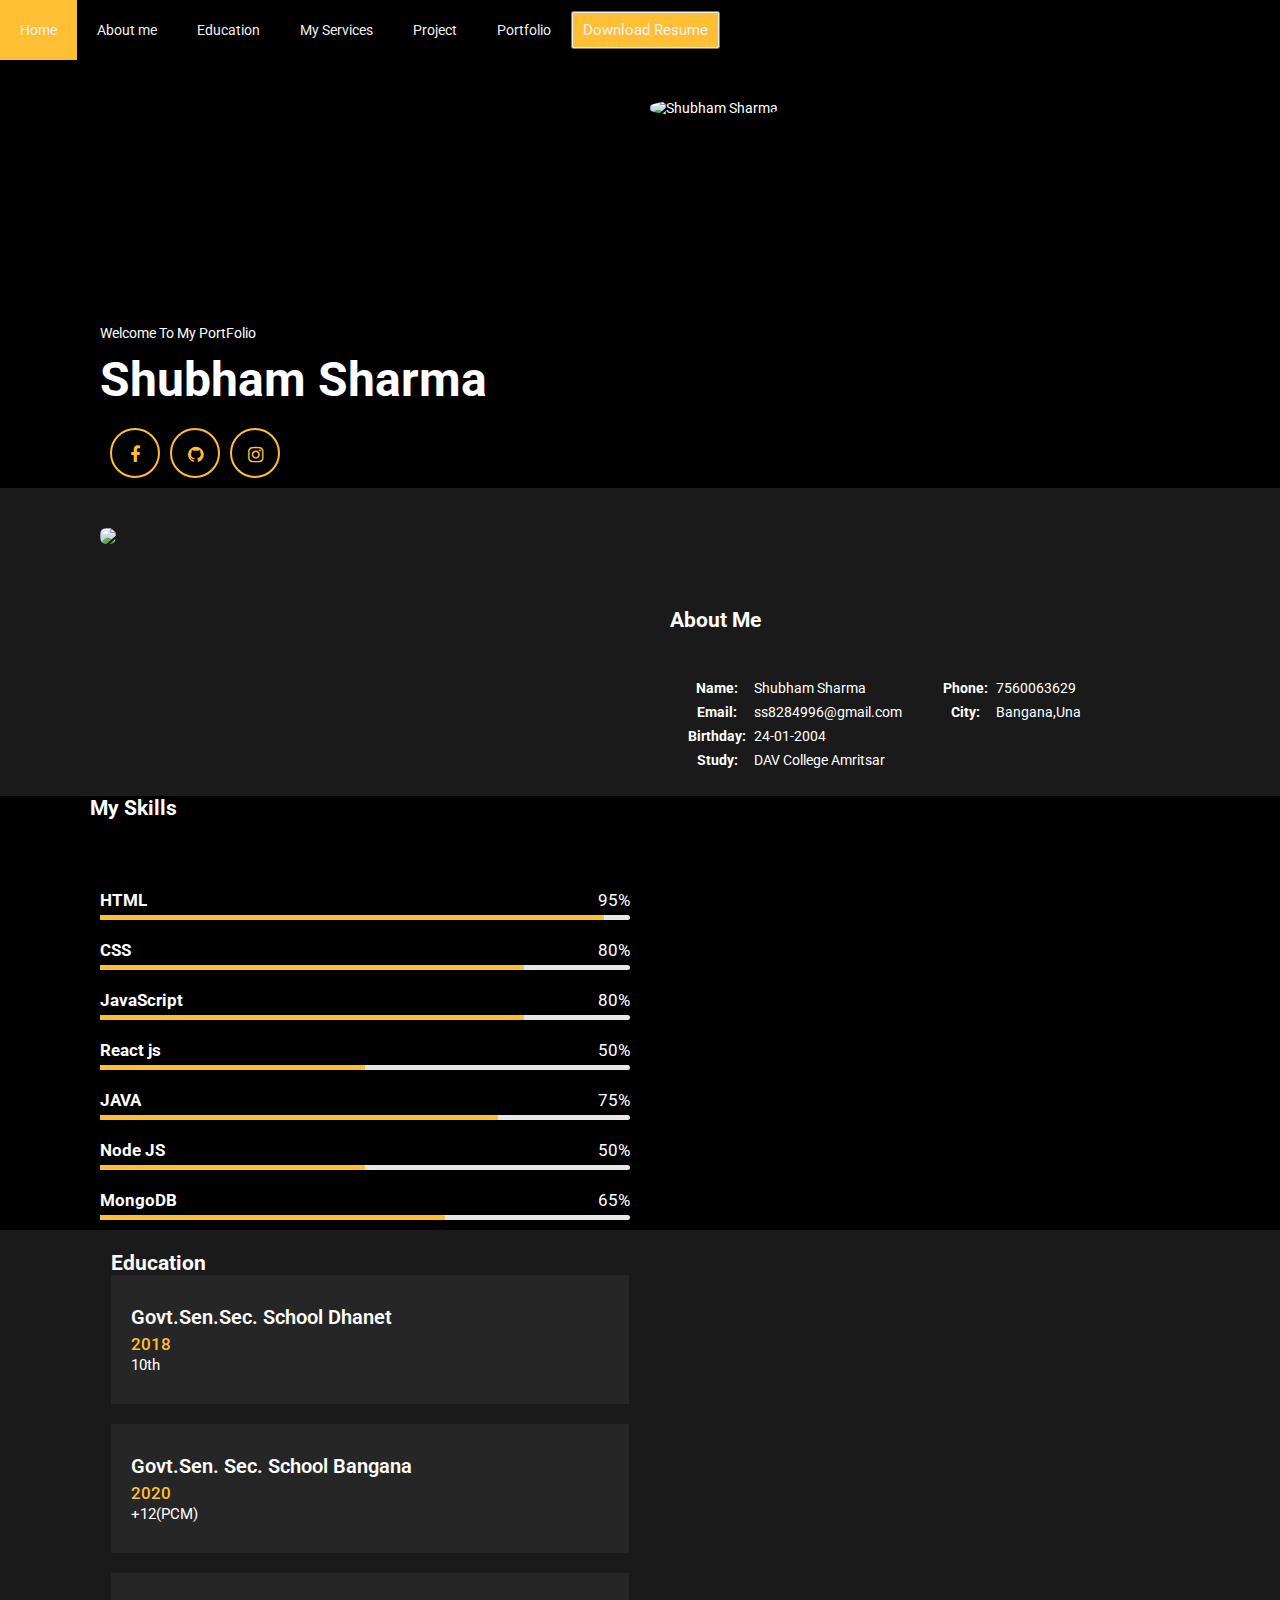
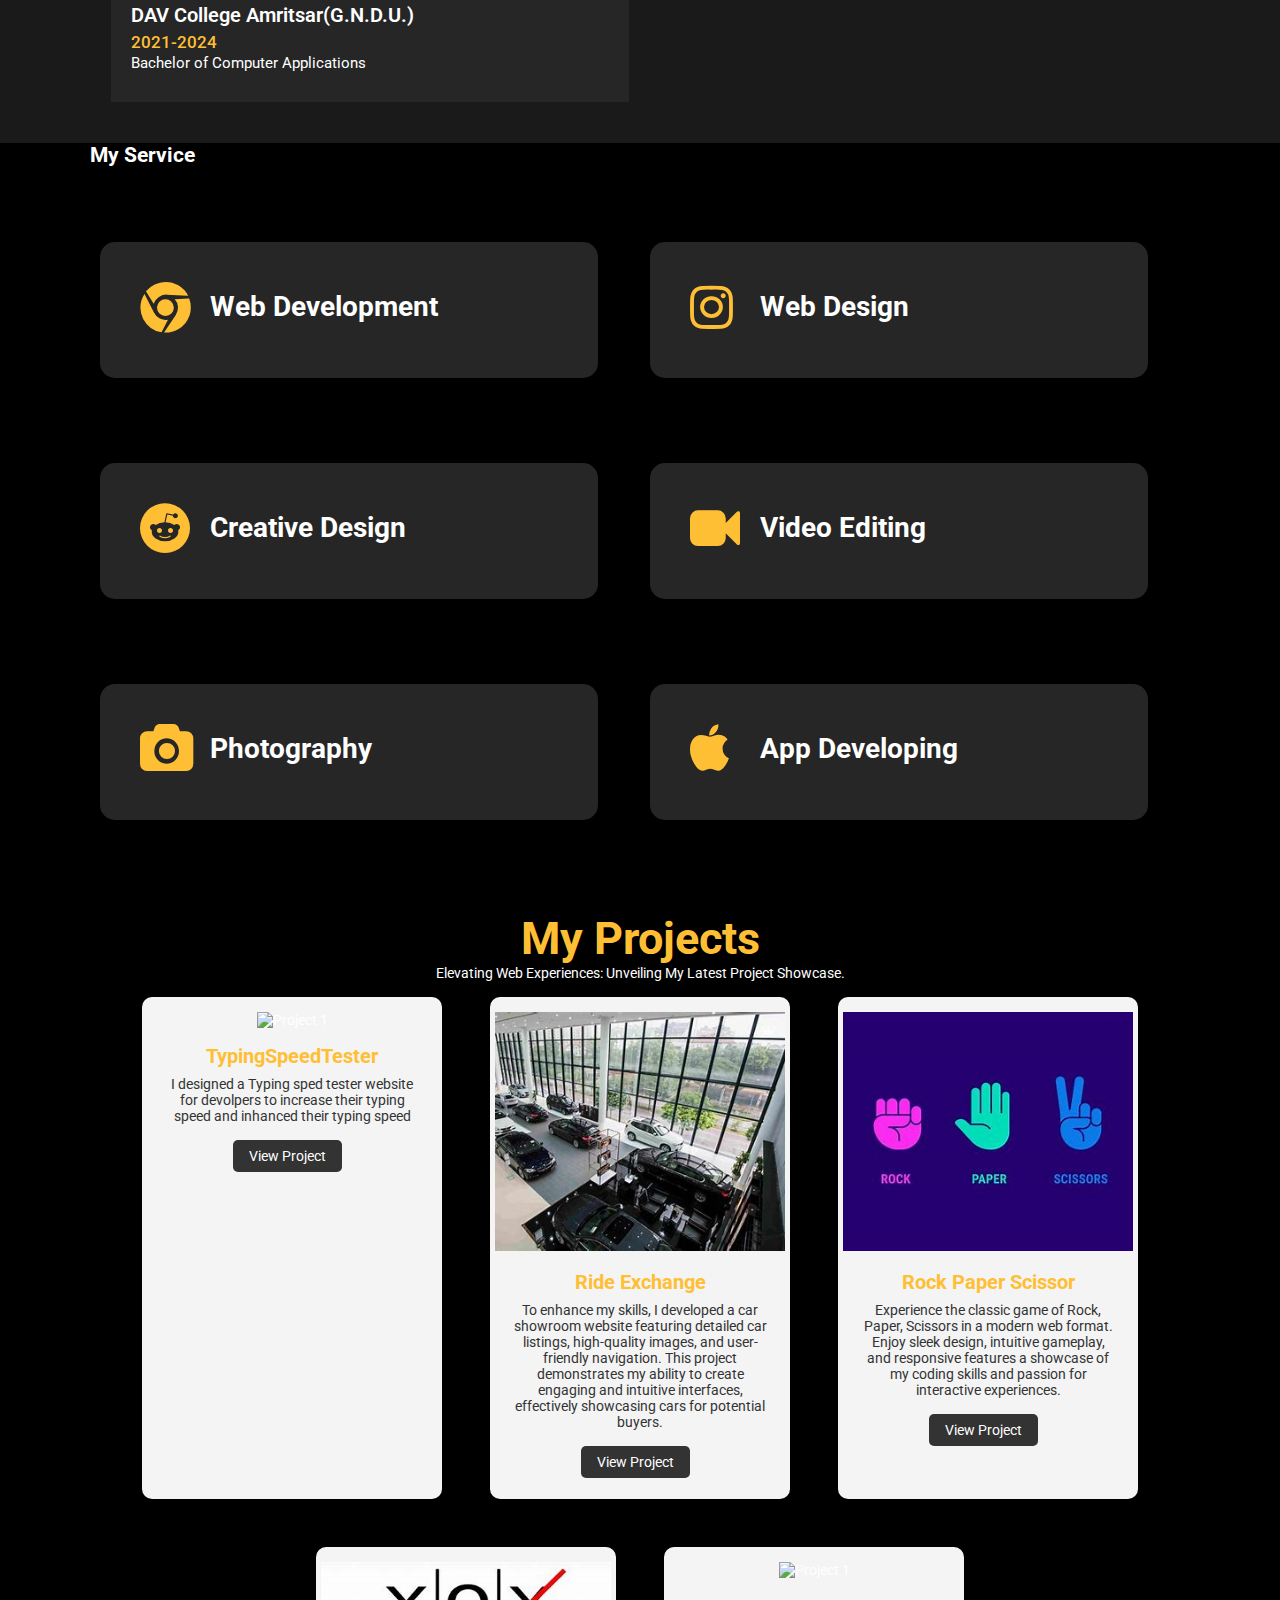
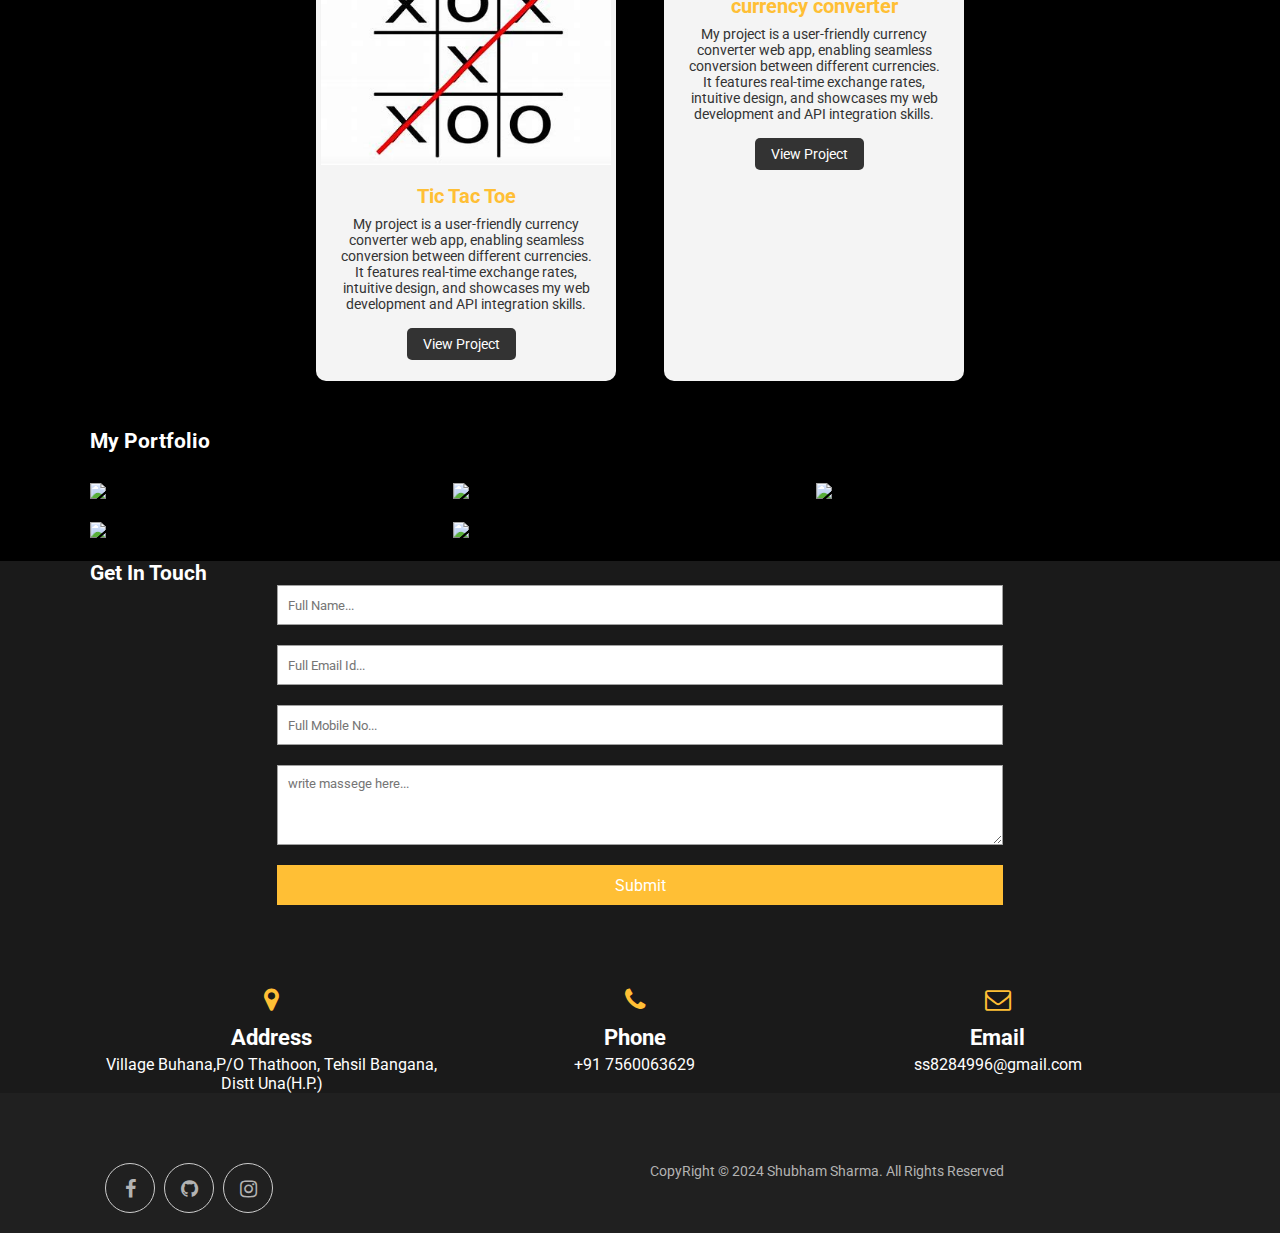
==== commit 1abbd65f: "Update index.html" ====
--- a/index.html
+++ b/index.html
@@ -41,29 +41,28 @@
          </div>
         </nav>
     <!------MAIN BANNERR------>
- <div class="container ">
+  <div class="container ">
     <div class="width-50">
       <div class="banner-section">
         <span class="span-col">Welcome To My PortFolio</span>
      <h1> <span class="span-col">Shubham Sharma</span> </h1>
-        <span class="span-col">Welcome To My PortFolio</span>
-        <h1><span class="span-col">Shubham Sharma</span></h1>
-        <div class="social-icons">
-            <a href="https://www.facebook.com/profile.php?id=100023340544667">
-                <i class="fa fa-facebook"></i>
-            </a>
-            <a href="https://github.com/shubhsharma2004">
-                <i class="fa fa-github"></i>
-            </a>
-            <a href="https://www.instagram.com/shubham._.pandit/">
-                <i class="fa fa-instagram"></i>
-            </a>
-        </div>
-    </div>
-    <div class="image-section width-50">
-        <img src="Images/homeImage.jpg" alt="Shubham Sharma">
-    </div>
-</div>
+        
+        <a href="https://www.facebook.com/profile.php?id=100023340544667">
+            <i class="fa fa-facebook"></i>
+          </a>
+          <a href="https://github.com/shubhsharma2004">
+              <i class="fa fa-github"></i>
+          </a>
+          <a href="https://www.instagram.com/shubham._.pandit/">
+            <i class="fa fa-instagram"></i>
+          </a>
+      </div>
+    </div>
+    <div class="width-50">
+      <img src="Images/homeImage.jpg" alt="Shubham Sharma">
+    </div>
+  </div>
+  </div>
   <!------ABOUT US SECTION------>
 <div class="main-section bg-lightgrey">
   <div class="page" id="page3"></div>
